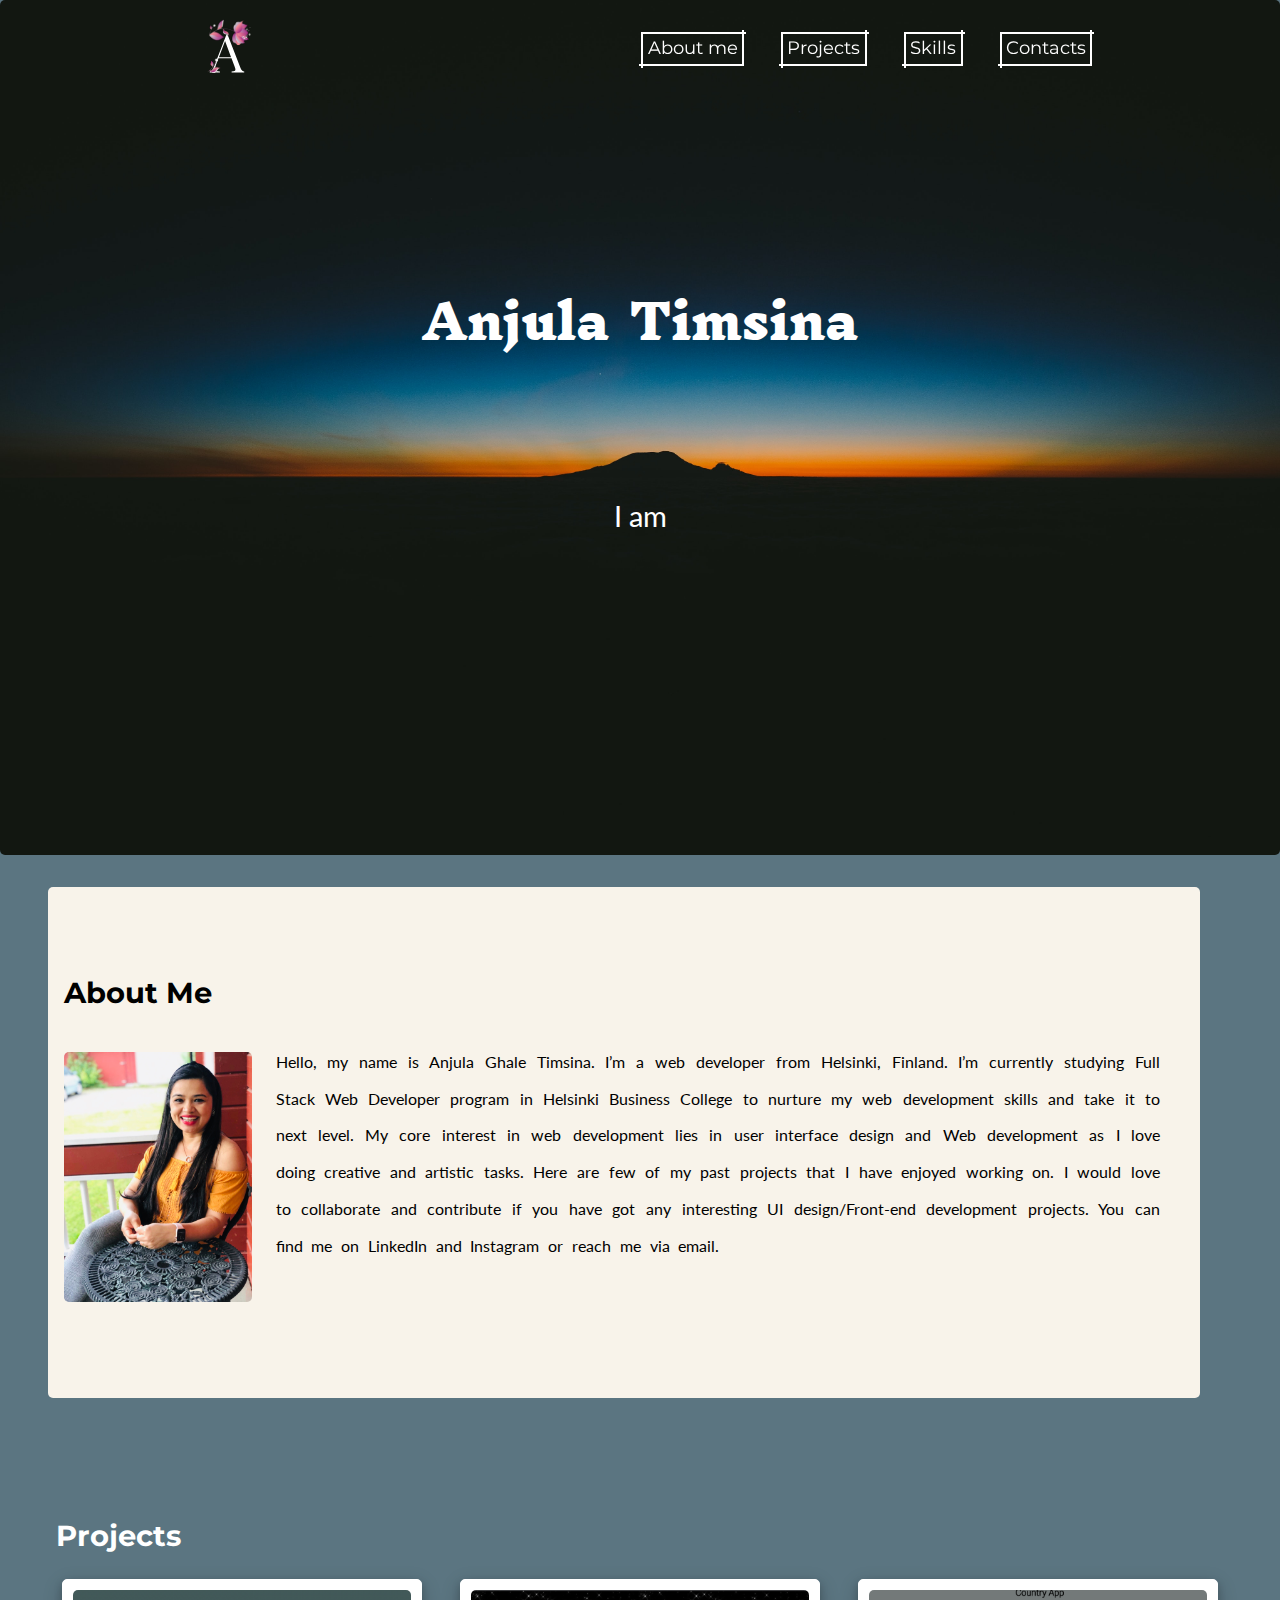
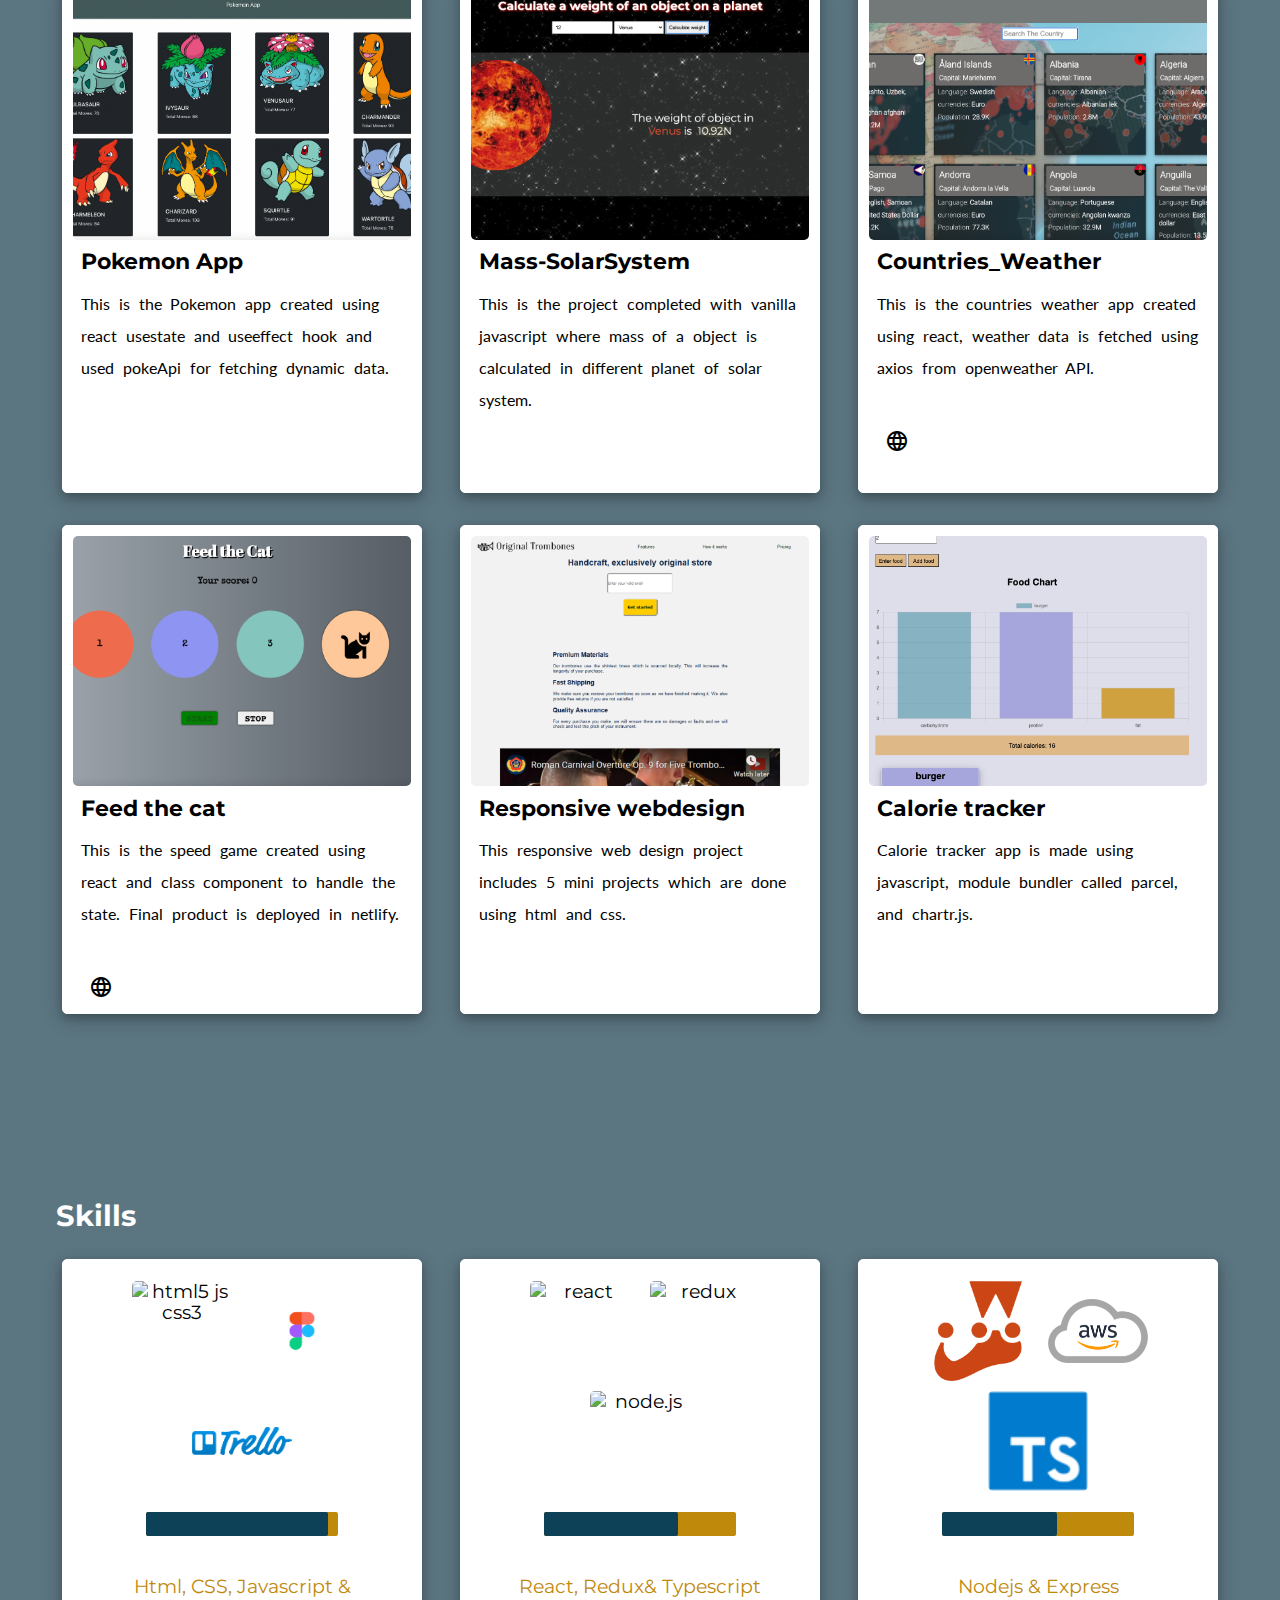
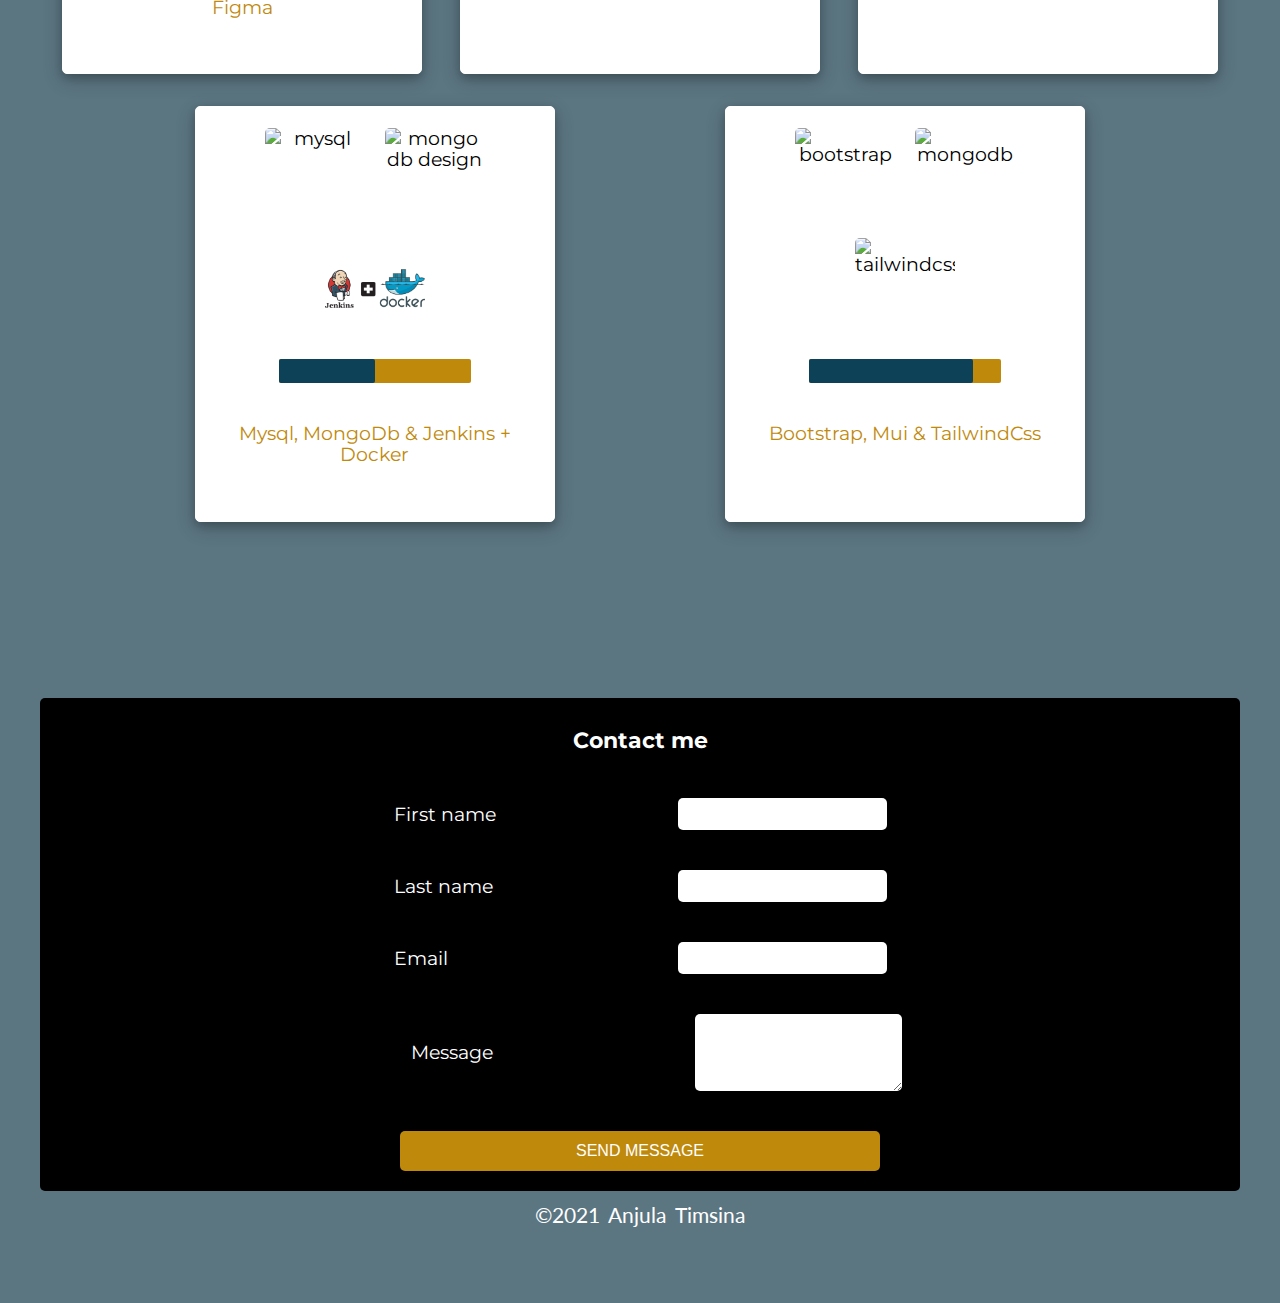
==== index.html @ 535e70f3 "added form action" ====
<!DOCTYPE html>
<html lang="zxx">
<head>
    <meta charset="UTF-8">
    <meta http-equiv="X-UA-Compatible" content="IE=edge">
    <meta name="viewport" content="width=device-width, initial-scale=1.0">
    <title>Portfolio</title>
    <link rel="stylesheet" href="style.css">
    <link rel="preconnect" href="https://fonts.googleapis.com">
    <link rel="preconnect" href="https://fonts.gstatic.com" crossorigin>
    
    <link href="https://fonts.googleapis.com/css2?family=Inknut+Antiqua:wght@300&family=Lato:ital,wght@0,100;0,300;1,400&family=Montserrat:wght@100;300;500;700&display=swap" rel="stylesheet">
    
    <link href="https://fonts.googleapis.com/icon?family=Material+Icons" rel="stylesheet">
    <link rel="shortcut icon" type="image/png"  href="assets/">
    <link rel="icon" type="image/png" sizes="32x32" href="assets/favicon-32x32.png">
    <script src="https://kit.fontawesome.com/9d65ca8cf1.js"></script>

</head>
<body>
  <button  id="myBtn" title="Go to top">Top</button>
    <header>
      <div class="navBar">
        <img src="assets/A.svg" alt="my-logo"  width="110" height="110">
        <nav class="nav-item">
          <a href="#about">About me</a>
          <a href="#projects">Projects</a>
          <a href="#skills">Skills</a>
          <a href="#contact">Contacts</a>
        </nav>
        <a id="menu">
          <span class="material-icons">
            menu
          </span>
        </a>

      </div>
      <div class="hero-banner"> 
        <h1 class="welcome-text">Anjula Timsina</h1>
        <div class="text-animation">
          <h2>I am <span></span></h1>
        </div>
        <div id="links">
          <a class="contact-link" href="https://www.linkedin.com/in/meanjula/" target="_blank" rel="noopener">
              <i class="fab fa-linkedin"></i>
          </a>
          <a class="contact-link" href="https://github.com/meanjula" target="_blank" rel="noopener">
              <i class="fab fa-github-square"></i>
          </a>
      </div> 
    </header>
    <main> 
      <section id="about"> 
        <div class="container">
          <h2>About Me</h2>
          <div class="box">
            <img src="images/anjula1.jpg"anjula's photo" class="about-img" width="300" height="200">
            <p>Hello, my name is Anjula Ghale Timsina. I’m a web developer from Helsinki, Finland.  I’m currently studying Full Stack Web Developer program in Helsinki Business College to nurture my web development skills and take it to next level. My core interest in web development lies in user interface design and Web development as I love doing creative and artistic tasks. 
            Here are few of my past projects that I have enjoyed working on. I would love to collaborate and contribute if you have got any interesting UI design/Front-end development projects. You can find me on LinkedIn and Instagram or reach me via email.</p>
          </div>     
        </div>
      </section>     
      <section id="projects">
        <div class="container">
          <h2>Projects</h2>
          <div class="card-box">
            <div class="card">
              <img src="images/pokemon.png" alt="animals image" class="projImg" width="300" height="200"> 
              <div class="content">
                <h3>Pokemon App</h3> 
                <p>This is the Pokemon app created using react usestate and useeffect hook and used pokeApi for fetching dynamic data.</p>
                <a href="https://github.com/meanjula/pokemon_app" target="_blank" rel="noopener"><i class="fab fa-github-square" style="color: black;"></i></a>
              </div>
            </div>
            
            <div class="card">
              <img src="images/solar.png" alt="animals image" class="projImg" width="300" height="200"> 
              <div class="content">
                <h3>Mass-SolarSystem</h3> 
                <p>This is the project completed with vanilla javascript where mass of a object is calculated in different planet of solar system.</p>
                <a href="https://github.com/meanjula/JS_30_days_challange/tree/master/day_24" target="_blank" rel="noopener"><i class="fab fa-github-square" style="color: black;"></i></a>
              </div>
            </div>
            <div class="card">
              <img src="images/weather.png" alt="animals image" class="projImg" width="300" height="200"> 
              <div class="content">
                <h3>Countries_Weather</h3> 
                <p>This is the countries weather app created using react, weather data is fetched using axios from openweather API.</p>
                <a href="https://github.com/meanjula/countries_data" target="_blank" rel="noopener"><i class="fab fa-github-square" style="color: black;"></i></a>
                <a href="https://anjulas-countries-app.netlify.app" target="_blank" rel="noopener"><span class="material-icons" style="color: black;">
                  language
                  </span>
                  </a>
              </div>
            </div>
            <div class="card">
              <img src="images/feedcat.png" alt="animals image" class="projImg" width="300" height="200"> 
              <div class="content">
                <h3>Feed the cat</h3> 
                <p>This is the speed game created using react and class component to handle the state. Final product is deployed in netlify.</p>
                <a href="https://github.com/meanjula/animals_card" target="_blank" rel="noopener"><i class="fab fa-github-square" style="color: black;"></i></a>
                <a href="https://priceless-roentgen-f4e83a.netlify.app" target="_blank" rel="noopener"><span class="material-icons" style="color: black;">
                  language
                  </span></a>
              </div>
            </div>
            
            <div class="card">
              <img src="images/Product_Landing.png" alt="productl anding project image"  class="projImg" width="300" height="200">
              <div class="content">
                <h3>Responsive webdesign</h3>
                <p>This responsive web design project includes 5 mini projects which are done using html and css.</p>
                <a href="https://github.com/meanjula/responsive_webdesign" target="_blank" rel="noopener"><i class="fab fa-github-square" style="color: black;"></i></a>
              </div>
            </div>
            <div class="card">
              <img src="images/calorieTracker.png" alt="calorie tracker image" class="projImg" width="300" height="200">
              <div class="content">
                <h3>Calorie tracker</h3>
                <p>Calorie tracker app is made using javascript, module bundler called parcel, and chartr.js.</p>
                <a href="https://github.com/meanjula/calorie-tracker" target="_blank" rel="noopener"><i class="fab fa-github-square" style="color: black;"></i></a>
              </div>
            </div>
            
          </div>
        </div>
      </section> 
      
      <section id="skills">
        <div class="container">
          <h2>Skills</h2>
          <div class="card-box">
            <div class="card"> 
              <div class="icon-div">     
              <img src="https://toppng.com/uploads/preview/html5-js-css3-logo-png-11536003913vd86ju9pc1.png"  alt="html5 js css3"  class="skill-icon">
              <img src="./images/figma.png" alt="figma" class="skill-icon" >   
              <img class="skill-icon" src="./images/kindpng_1787385.png" alt="jest"  >
              </div>
              <progress class="file" value="95" max="100"></progress>
              <a href="./images/kindpng_787343.png"  target="_blank" rel="noopener" >Html, CSS, Javascript & Figma</a>
              
            </div>
            <div class="card">
              <div class="icon-div">
              <img src="https://toppng.com/uploads/preview/react-logo-icon-11609374122d9vkbptqap.png" alt="react" class="skill-icon"  >
              <img src="https://toppng.com/uploads/preview/redux-logo-11609374482s00xntsq98.png" alt="redux" class="skill-icon">
              <img class="skill-icon" src="https://toppng.com/uploads/preview/nodejs-logo-vector-115739710199ssrzzitws.jpg" alt="node.js"  style="object-fit: cover;">
              </div>  
              <progress id="css" class="file" value="70" max="100" ></progress>
              <a href="https://github.com/meanjula/first_blog_with_react/blob/main/src/index.css" target="_blank" rel="noopener">React, Redux& Typescript</a>
            </div>
            <div class="card"> 
              <div class="icon-div">
              
              <img class="skill-icon" src="./images/kindpng_2877399.png" alt="jest"  >
              <img class="skill-icon" src="./images/kindpng_1522129.png" alt="jest"  >
              <img src="images/typescript.png" alt="typescript" class="skill-icon"  >
            </div>
              <progress id="js"  class="file" value="60" max="100"></progress>
              <a href="https://github.com/meanjula/JS_30_days_challange" target="_blank" rel="noopener">Nodejs & Express </a>

            </div>
            <div class="card">
              <div class="icon-div">
              <img src="https://toppng.com/uploads/preview/mysql-logo-text-11609369806d1rsoukg5m.png" alt="mysql"  class="skill-icon">
              <img src="https://toppng.com/uploads/preview/mongo-db-design-mongodb-logo-mongodb-11562879783bwj2cknalk.png" alt="mongo db design" class="skill-icon" >
              <img class="skill-icon" src="./images/kindpng_272826.png" alt="jest"  >
              </div>
              <progress id="database"  class="file" value="50" max="100"></progress>
              <a href="https://github.com/meanjula/controlled_form" target="_blank" rel="noopener">Mysql, MongoDb & Jenkins + Docker</a>
            </div>
            <div class="card">
              <div class="icon-div ">
              <img src="https://img.shields.io/badge/bootstrap-%23563D7C.svg?style=for-the-badge&logo=bootstrap&logoColor=white" alt="bootstrap"  class="skill-icon style-icon">
              <img src="https://img.shields.io/badge/MUI-%230081CB.svg?style=for-the-badge&logo=mui&logoColor=white" alt="mongodb" class="skill-icon style-icon" >
              <img src="https://img.shields.io/badge/tailwindcss-%2338B2AC.svg?style=for-the-badge&logo=tailwind-css&logoColor=white" alt="tailwindcss" class="skill-icon style-icon" width="2px">
              </div>
              <progress id="cicd"  class="file" value="85" max="100"></progress>
              <a href="https://github.com/meanjula/controlled_form" target="_blank" rel="noopener">Bootstrap, Mui & TailwindCss</a>
            </div>
          </div>
        </div>
      </div>
    </div>
        </div>
      </section> 
      <section id="contact">
        <form class="container" action="https://formsubmit.co/anjula.ghale@gmail.com" method="POST">
            <h3>Contact me</h3>        
            <div class="form-group">
              <label for="first">First name</label>
              <input type="text" id="first" required/>
            </div>
            <div class="form-group">
              <label for="last">Last name</label>
              <input type="text" id="last" required/>
            </div>
            <div class="form-group">
              <label for="email">Email</label>
              <input type="text" id="email" required/>
            </div>
            <div class="form-group">
              <label for="message">Message</label>
              <textarea name="message" id="message" rows="3" cols="20"></textarea>
            </div>
            <input type="submit" value="Send message" id="submit">

        </form>
        
      </section> 
    </main>
    <footer>
    <p>&copy;2021 Anjula Timsina</p>
    </footer>
  <script src="index.js"></script>
  
</body>
</html>
---- style.css ----
html {
  scroll-behavior: smooth;
}
* {
  margin: 0;
  padding: 0;
  box-sizing: border-box;
  border-radius: 5px;
}

:root {
  --bg-color: rgb(91, 117, 129);
  --dark-text: rgb(1, 12, 17);
  --blue-color: rgba(28, 103, 141, 0.5);
  --white-color: white;
  --dark-color: #000;
  --yellow-color: rgb(191, 137, 12);
  --main-font: "Montserrat", sans-serif;
  --side-font: "Lato", sans-serif;
}
a {
  color: var(--yellow-color);
  text-decoration: none;
}
p {
  word-spacing: 0.3rem;
  font-family: var(--side-font);
  font-size: 1rem;
  line-height: 32px;
}
h2 {
  padding: 1rem;
  color: var(--white-color);
}
.bg {
  background-color: var(--dark-color);
  height: 5rem;
}
body {
  font-family: var(--main-font);
  text-align: start;
  min-height: 100vh;
  line-height: 1.3rem;
  font-size: 1.2rem;
  background-color: var(--bg-color);
  font-weight: 400;
}
.container {
  max-width: 1200px;
  margin: 0 auto;
}

.navBar {
  position: fixed;
  display: flex;
  width: 100%;
  justify-content: space-around;
  z-index: 1;
}

header {
  background: url("images/darkTheme.jpg") no-repeat fixed center center/cover;
  height: 95vh;
  width: 100%;
  background-size: 100% 100%;
  font-family: var(--font);
  font-size: 1.1rem;
  position: relative;
  background-color: rgb(29, 25, 25);
}

/*to place item in center display parent element flex and center the proprty align-item and justify content */
.hero-banner {
  display: flex;
  flex-direction: column;
  justify-content: center;
  align-items: center;
  min-height: 100vh;
  width: 100%;
}

#menu {
  display: none;
}
.nav-item a {
  color: var(--white-color);
  text-decoration: none;
  margin: 2rem 1rem;
  display: inline-block;
  padding: 0.4rem;
  transition: all 0.5s ease-out;
  position: relative;
}
.nav-item a::before {
  content: "";
  width: 100%;
  height: 100%;
  position: absolute;
  top: 0;
  left: 0;
  border-top: 2px solid white;
  border-left: 2px solid white;
  transition: all 0.3s;
}
.nav-item a::after {
  content: "";
  width: 100%;
  height: 100%;
  position: absolute;
  bottom: 0;
  right: 0;
  border-bottom: 2px solid white;
  border-right: 2px solid white;
  transition: all 0.3s;
}
.nav-item a:hover::after,
.nav-item a:hover::before {
  width: 10%;
  height: 20%;
  transform: rotate(360deg);
}
h1 {
  padding: 3rem;
}
.welcome-text {
  font-size: 3rem;
  word-spacing: 0.5rem;
  font-weight: 900;
  color: white;
  /* background: url("images/feedcat.png"); */
  background-size: 100% 100%;
  font-family: "Inknut Antiqua", serif;
  /* text-shadow: 0px 0px 5px rgb(0, 68, 255); */
  /* z-index: 1; */
  /* background-clip: text;
  -webkit-background-clip: text;
  -moz-background-clip: text; */
}
/**************** text animation ****************/
.text-animation {
  margin-top: 7rem;
  color: whitesmoke;
  font-size: 1.2rem;
}
.text-animation h2 {
  font-family: var(--side-font);
  font-weight: 400;
}
h2 span::before {
  content: "";
  color: var(--yellow-color);
  font-family: var(--main-font);
  font-weight: 200;
  animation: profile 5s infinite;
}
i {
  display: block;
  font-size: 2rem;
  margin-top: 1rem;
}
@keyframes profile {
  0% {
    content: "a FullStack Developer";
  }
  50% {
    content: "a creative UI Designer";
  }
  100% {
    content: "a continuous learner";
  }
}

section {
  padding: 5rem 0;
  min-height: 500px;
}

/**************** project area ****************/

#projects .card-box {
  display: flex;
  flex-direction: row;
  flex-wrap: wrap;
  justify-content: space-evenly;
  width: 100%;
}
.content h3,
p,
a {
  text-align: left;
  padding: 0.5rem;
}
.card:hover {
  background-color: rgba(28, 103, 141, 0.5);
  color: var(--white-color);
}

.card img {
  width: 100%;
  height: 250px;
  object-fit: cover;
}
/**************** projects, skills common area ****************/

.card {
  background-color: var(--white-color);
  flex-basis: 30%;
  margin: 1rem;
  padding: 10px;
  border-radius: 5px;
  border: 1px solid var(--white-color);
  justify-content: center;
  box-shadow: 0 4px 8px 0 rgba(0, 0, 0, 0.2), 0 6px 20px 0 rgba(0, 0, 0, 0.19);
  overflow: hidden;
  transition: transform 500ms ease;
}
.card:hover {
  transform: scale(1.05);
}

/**************** About area ****************/

#about {
  background-color: #f8f3ea;
  color: var(--darkText);
  width: 90%;
  /* height: 400px; */
  margin: 2rem 3rem;
}
#about h2 {
  color: var(--dark-color);
}
/* #about .container {
  padding-top: 1rem;
} */
.about-img {
  width: 200px;
  height: 250px;
  object-fit: cover;
  margin-top: 1rem;
}
#about .box {
  display: flex;
  margin: 1rem;
}
#about p {
  text-align: justify;
  margin: 0 1rem;
  line-height: 2.3rem;
}
/**************** Skills area ****************/

#skills .card-box {
  display: flex;
  flex-direction: row;
  flex-wrap: wrap;
  text-align: center;
  justify-content: space-evenly;
  width: 100%;
}
#skills .card {
  padding: 1rem 0;
}

#skills a {
  display: block;
  text-align: center;
  margin: 2rem;
}

#skills .card:hover {
  background-color: var(--dark-color);
}
#skills .material-icons,
#skills i {
  margin: 20px;
  display: inline-block;
  font-size: 5rem;
  color: rgb(12, 65, 87);
}
#skills progress {
  margin-top: 1rem;
}
#skills progress[value] {
  height: 1.5rem;
  -webkit-appearance: none;
  appearance: none;
  background: transparent;
}

progress[value]::-webkit-progress-bar {
  background-color: var(--yellow-color);
  border-radius: 2px;
}

progress[value]::-webkit-progress-value {
  background: rgb(12, 65, 87);
  border-radius: 2px;
  background-size: 35px 20px, 100% 100%, 100% 100%;
}
.card .skill-icon {
  height: 100px;
  width: 100px;
  object-fit: contain;
  margin: 5px 10px;
}
.icon-div {
  display: flex;
  flex-wrap: wrap;
  align-items: center;
  justify-content: center;
}
.style-icon {
  width: 20px;
  margin: 0 5px;
}
/**************** Contact area ****************/
#contact {
  text-align: center;
}
section#contact {
  padding-bottom: 0;
}
#contact h3 {
  height: 5rem;
  padding-top: 2rem;
}
#contact .container {
  background-color: var(--dark-color);
  color: var(--white-color);
  font-size: 1.2rem;
}

.form-group {
  display: flex;
  padding: 20px 10px;
  align-items: center;
  justify-content: center;
}
label {
  display: inline-block;
  width: 20%;
  text-align: left;
}

input {
  height: 1.2rem;
  padding: 1rem;
}
input,
textarea {
  border-radius: 5px;
  border: none;
  margin-left: 3rem;
}
.form-group textarea {
  height: auto;
  padding: 1rem;
}
label[for="message"] {
  margin-left: 2rem;
}
input[type="submit"] {
  cursor: pointer;
  background-color: var(--yellow-color);
  border: none;
  width: 40%;
  height: 40px;
  margin: 20px auto;
  padding: 0;
  text-align: center;
  text-transform: uppercase;
  color: var(--white-color);
  font-size: 16px;
}

input[type="submit"]:hover {
  background-color: green;
  width: 35%;
}

footer p {
  text-align: center;
  color: var(--white-color);
  margin-bottom: 4rem;
  font-size: 1.3rem;
}
/**************** top button ****************/
#myBtn {
  display: none;
  position: fixed;
  bottom: 20px;
  right: 30px;
  z-index: 99;
  font-size: 18px;
  border: none;
  outline: none;
  background-color: var(--yellow-color);
  color: white;
  cursor: pointer;
  padding: 15px;
  border-radius: 4px;
}
@media (max-width: 899px) {
  .card {
    flex-basis: 40%;
  }
}
/**************** Tablet support ****************/
@media (max-width: 899px) {
  .navBar {
    height: 10%;
  }
  .welcome-text {
    font-size: 3rem;
  }
  #skills .card {
    margin: 2rem 0;
  }
  #skills .card-box {
    display: block;
  }
  #skills .container {
    width: 90%;
  }
  .card {
    flex-basis: 40%;
  }
  section {
    padding: 1rem;
  }
}
@media (max-width: 576px) {
  .navBar {
    position: relative;
  }
  /*dispaly none makes menu item invisible*/
  .nav-item {
    display: none;
    position: absolute;
    background-color: #093557;
    width: 100%;
    margin-top: 4rem;
  }

  .nav-item a {
    display: flex;
    color: white;
    margin: 0.5rem;
    padding: 0.2rem;
    justify-content: center;
    background-color: var(--blue-color);
  }
  .material-icons {
    color: white;
  }
  #menu {
    display: block;
    position: absolute;
    right: 0;
    top: 0;
    padding: 0;
    margin-right: 2rem;
  }
  .nav-item a:hover {
    background-color: var(--blue-color);
  }
  .welcome-text {
    font-size: 1.5rem;
    text-shadow: none;
    margin-bottom: 4rem;
  }

  header {
    font-size: 1rem;
  }
  .text-animation {
    margin-top: 2rem;
    color: whitesmoke;
    font-size: 1rem;
  }

  #projects .card-box {
    display: block;
    margin: 0;
  }
  .card {
    margin: 1rem;
    padding: 5px;
  }
  #about {
    max-width: 80vw;
  }

  #about .box {
    display: block;
  }
  #about p {
    margin: 0;
    line-height: 2.3rem;
    word-spacing: normal;
  }
  #contact .container {
    font-size: 1rem;
  }
  .form-group {
    display: block;
    text-align: initial;
  }
  label {
    width: 40%;
    margin: 0.5rem 0;
  }
  input,
  textarea {
    margin-left: 0rem;
  }
  label[for="message"] {
    margin-left: 0rem;
  }
  input#submit {
    font-size: 0.8rem;
  }

  section {
    padding: 1rem;
  }
  footer p {
    font-size: 1rem;
  }
}

@media (max-width: 350px) {
  p,
  a {
    font-size: 0.8rem;
    line-height: #f8f3ea;
  }
  #contact .container {
    display: block;
    width: 100%;
    font-size: 1rem;
  }
  .welcome-text {
    font-size: 1.5rem;
    text-shadow: none;
    color: rgb(206, 83, 26);
  }
  .logo {
    width: 6rem;
    height: 2rem;
  }
  .hero-banner {
    height: 70vh;
  }
  .form-group textarea,
  input {
    width: 80%;
    margin-left: 1rem;
  }

  footer p {
    margin-bottom: 1rem;
    font-size: 1rem;
  }
  section {
    padding: 1rem;
  }
}
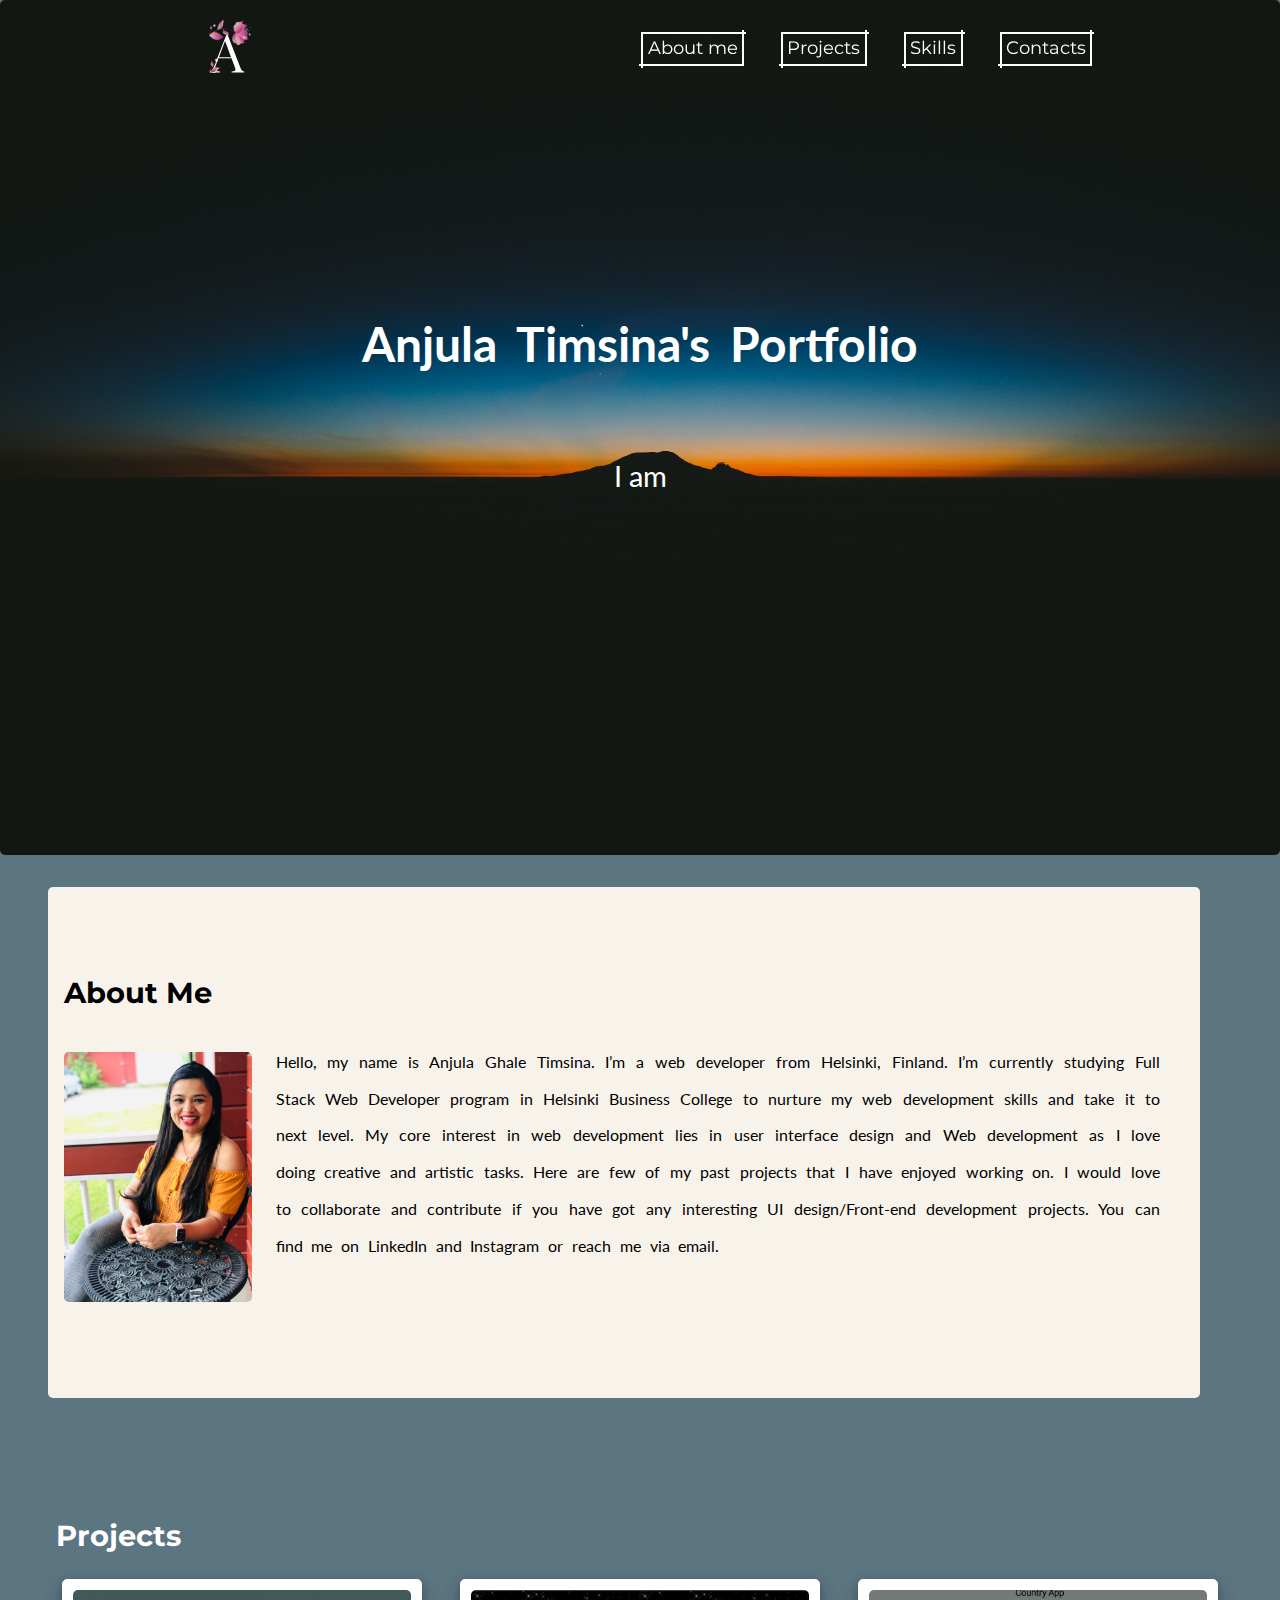
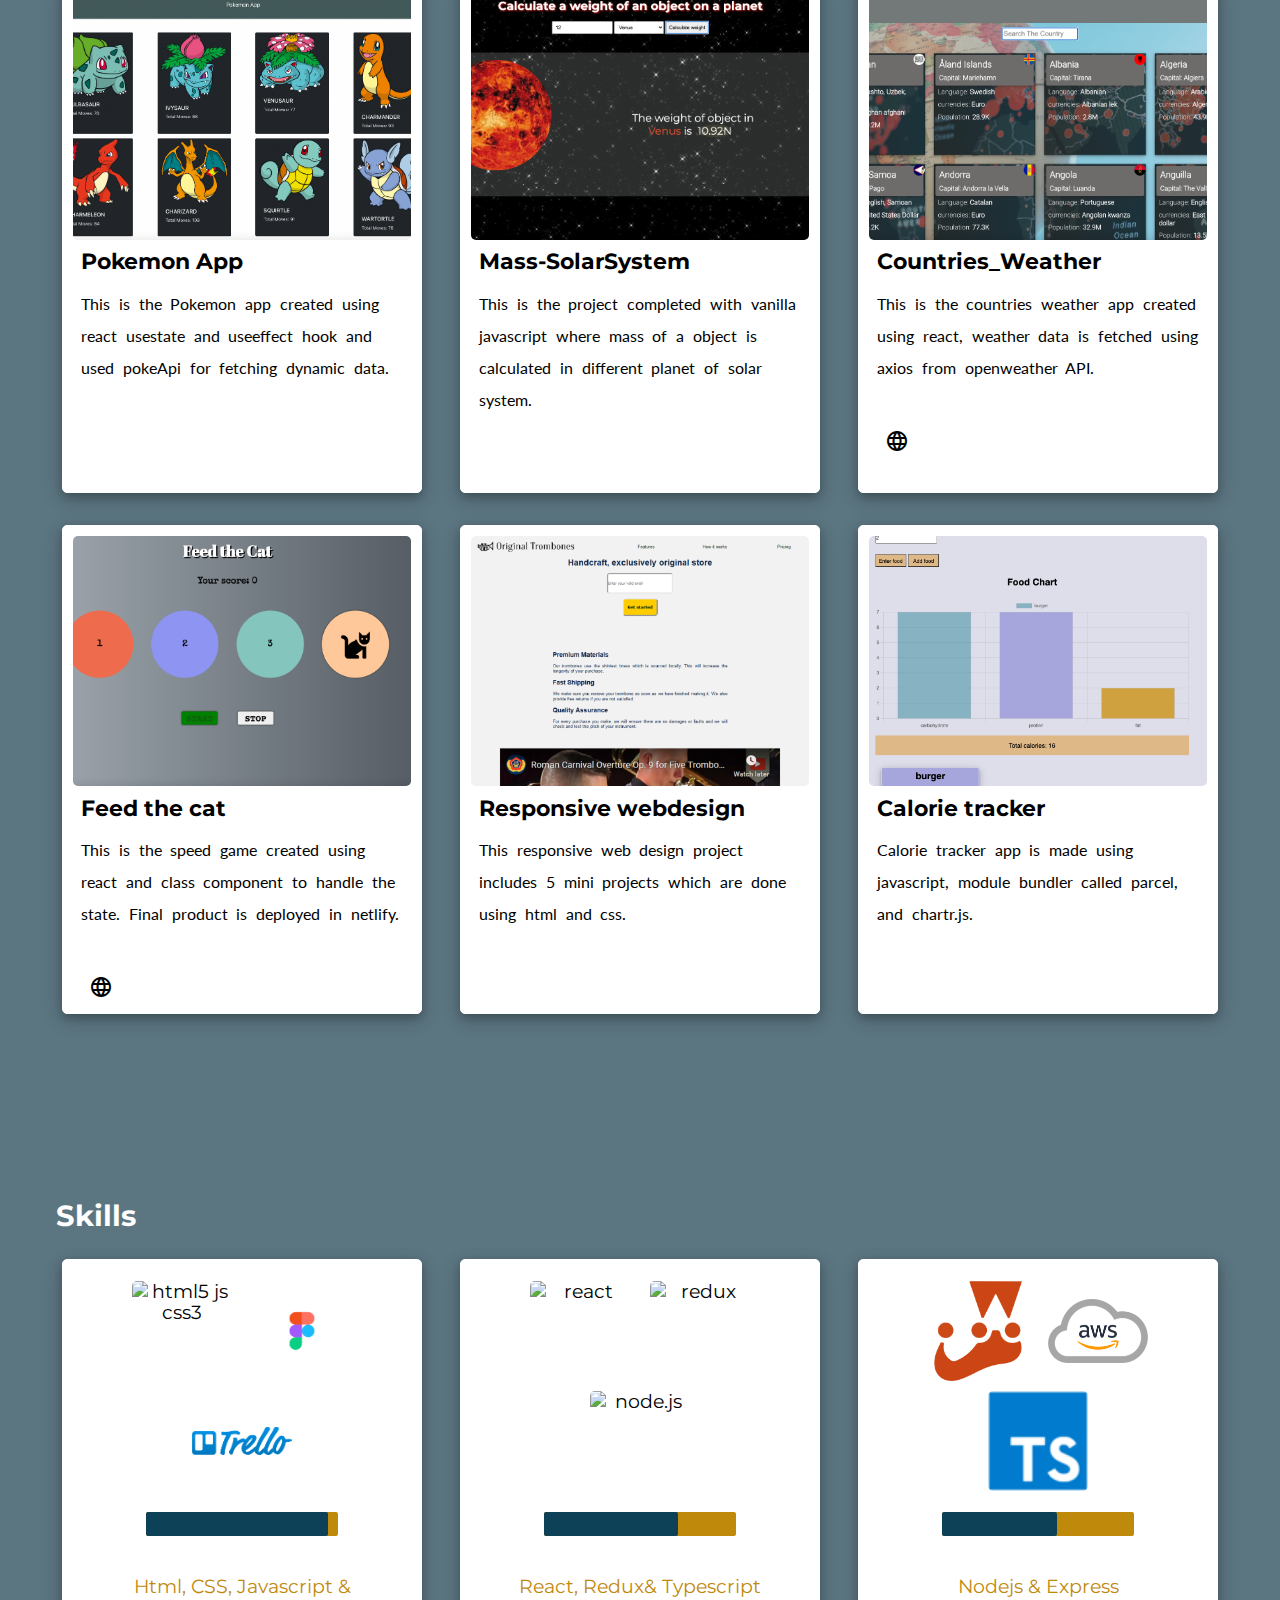
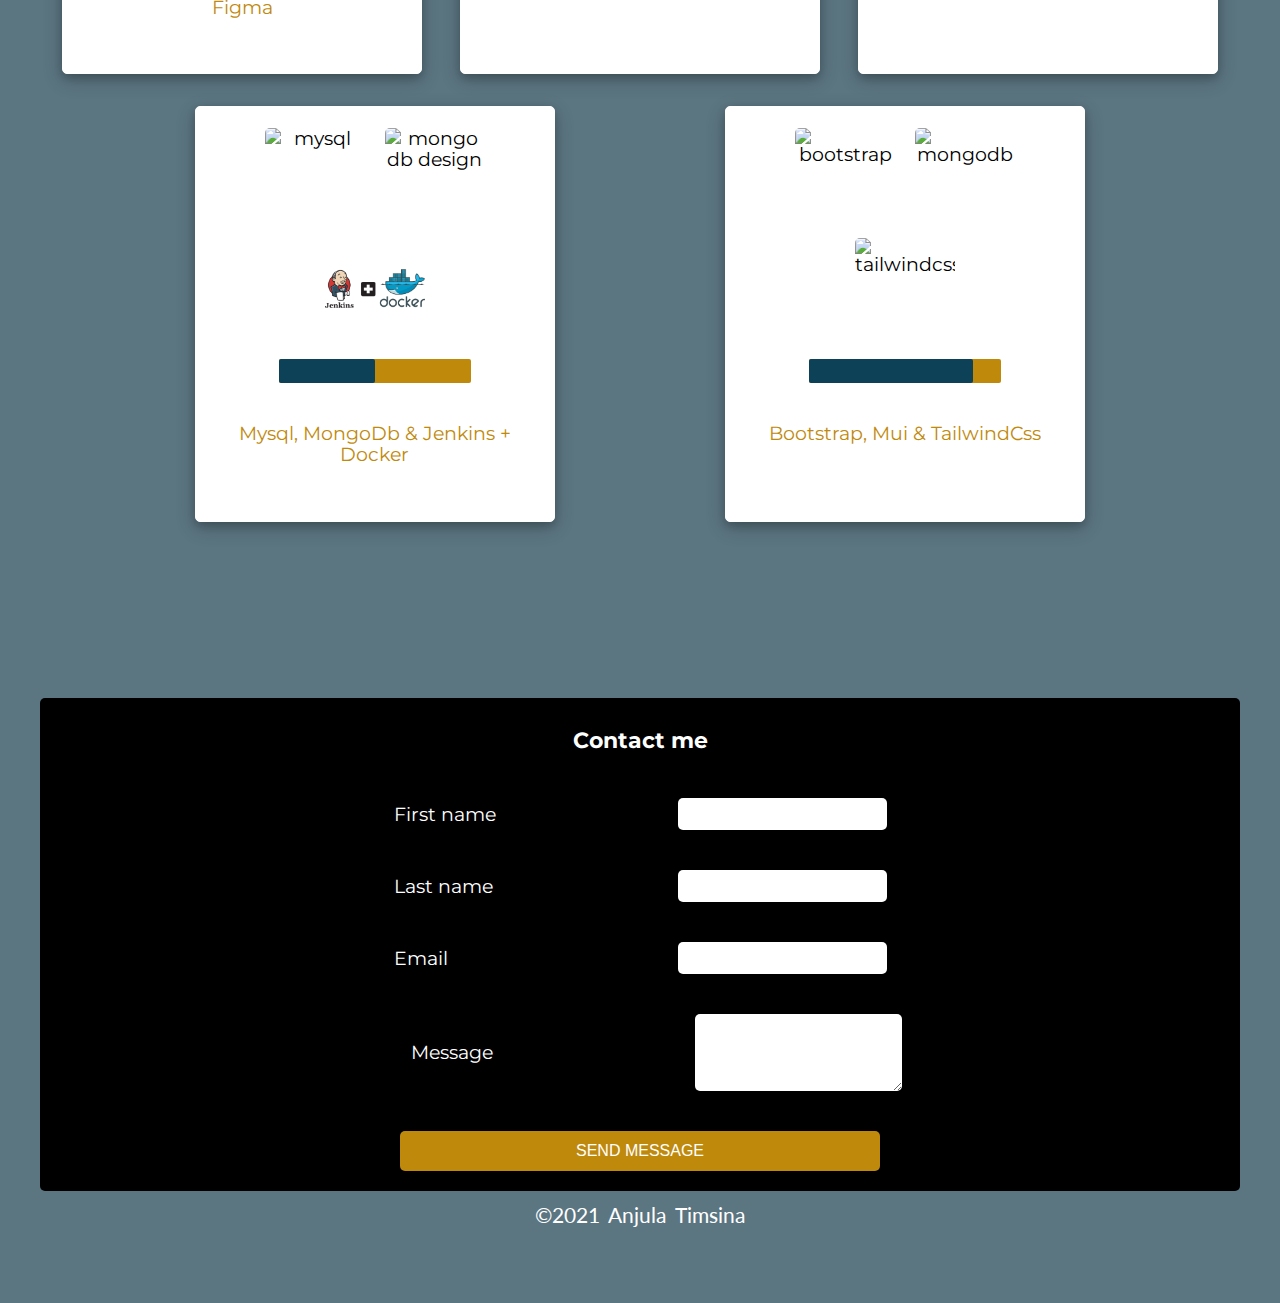
==== commit f7a3958e: "refactor the styling" ====
--- a/index.html
+++ b/index.html
@@ -36,7 +36,7 @@
 
       </div>
       <div class="hero-banner"> 
-        <h1 class="welcome-text">Anjula Timsina</h1>
+        <h1 class="welcome-text"> Anjula Timsina's Portfolio</h1>
         <div class="text-animation">
           <h2>I am <span></span></h1>
         </div>
@@ -189,15 +189,15 @@
             <h3>Contact me</h3>        
             <div class="form-group">
               <label for="first">First name</label>
-              <input type="text" id="first" required/>
+              <input type="text" id="first" name="firstname" required/>
             </div>
             <div class="form-group">
               <label for="last">Last name</label>
-              <input type="text" id="last" required/>
+              <input type="text" id="last" name="lastname" required/>
             </div>
             <div class="form-group">
               <label for="email">Email</label>
-              <input type="text" id="email" required/>
+              <input type="text" id="email" name="email" required/>
             </div>
             <div class="form-group">
               <label for="message">Message</label>
--- a/style.css
+++ b/style.css
@@ -120,16 +120,16 @@
   transform: rotate(360deg);
 }
 h1 {
-  padding: 3rem;
+  padding: 2rem;
 }
 .welcome-text {
   font-size: 3rem;
-  word-spacing: 0.5rem;
-  font-weight: 900;
+  word-spacing: 0.5rem; 
   color: white;
+  font-family: var(--side-font);
   /* background: url("images/feedcat.png"); */
-  background-size: 100% 100%;
-  font-family: "Inknut Antiqua", serif;
+  /* background-size: 100% 100%; */
+  
   /* text-shadow: 0px 0px 5px rgb(0, 68, 255); */
   /* z-index: 1; */
   /* background-clip: text;
@@ -138,7 +138,7 @@
 }
 /**************** text animation ****************/
 .text-animation {
-  margin-top: 7rem;
+  margin-top: 4rem;
   color: whitesmoke;
   font-size: 1.2rem;
 }
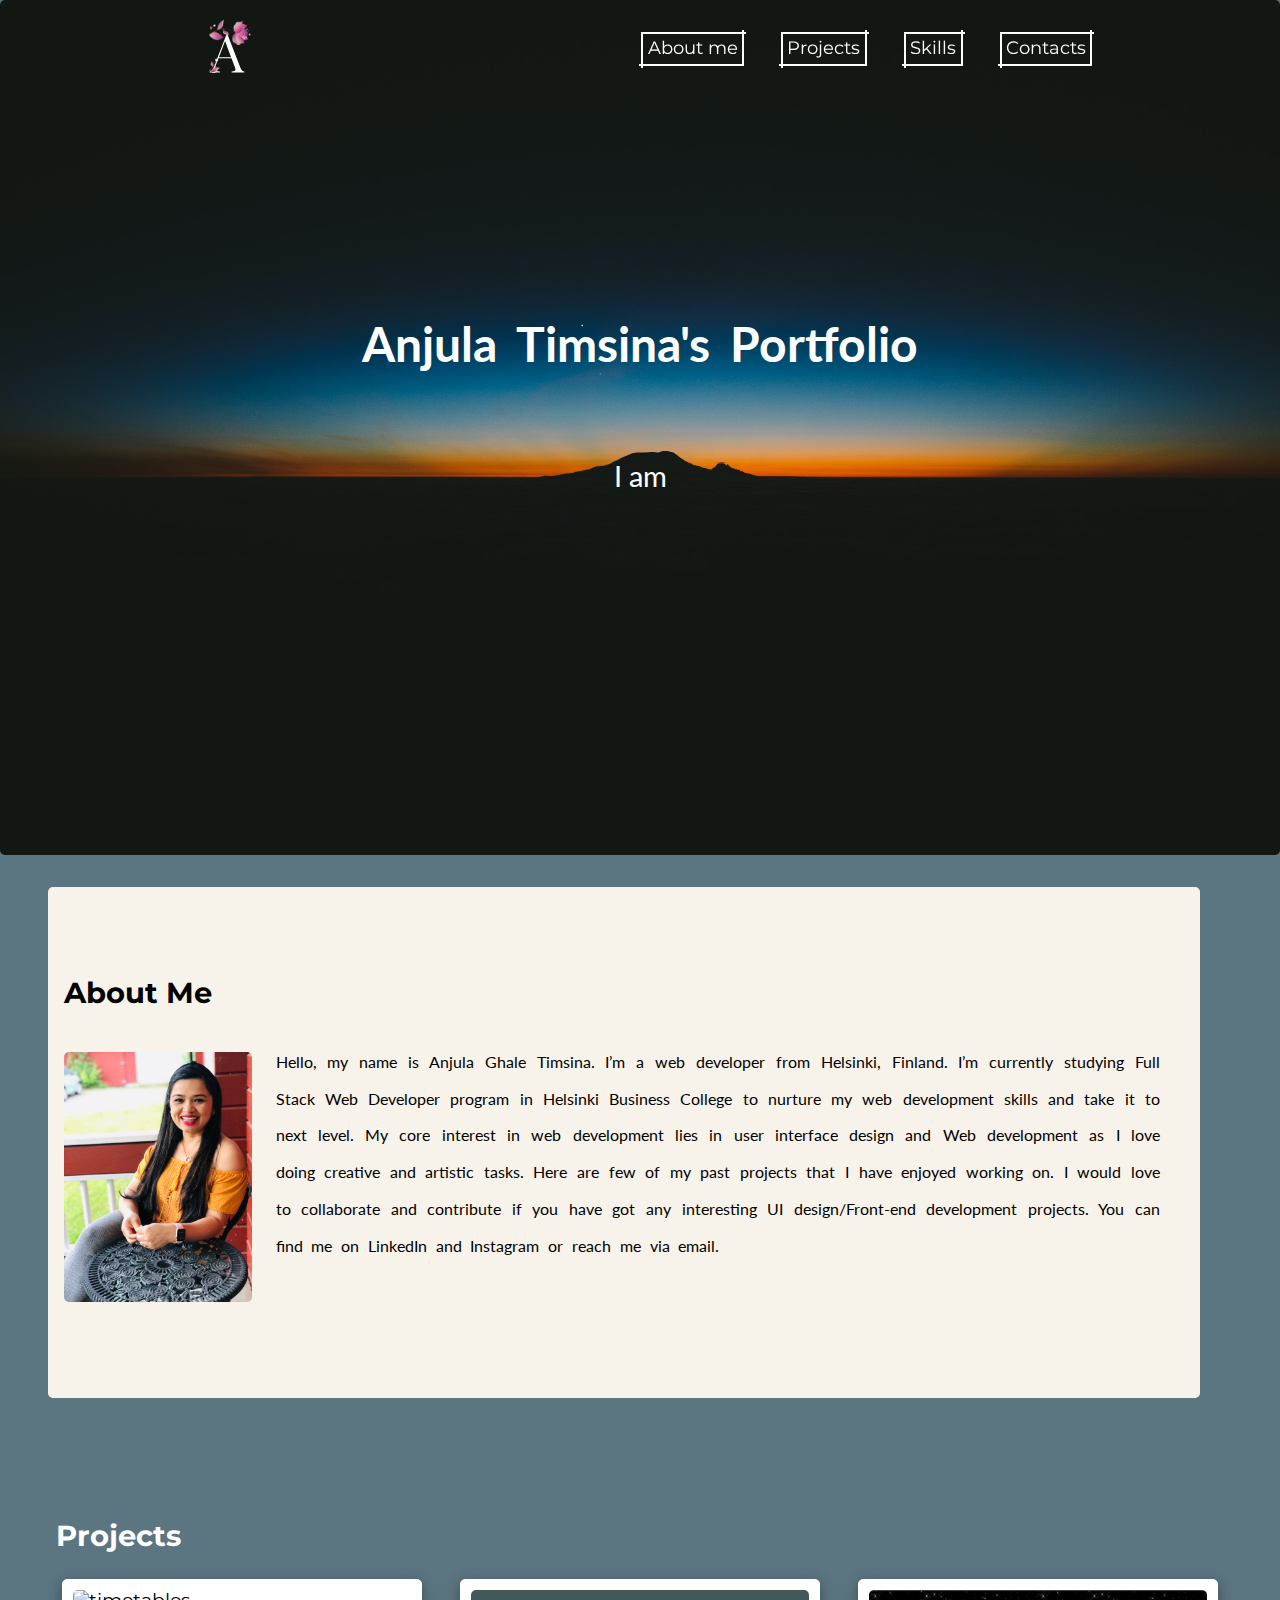
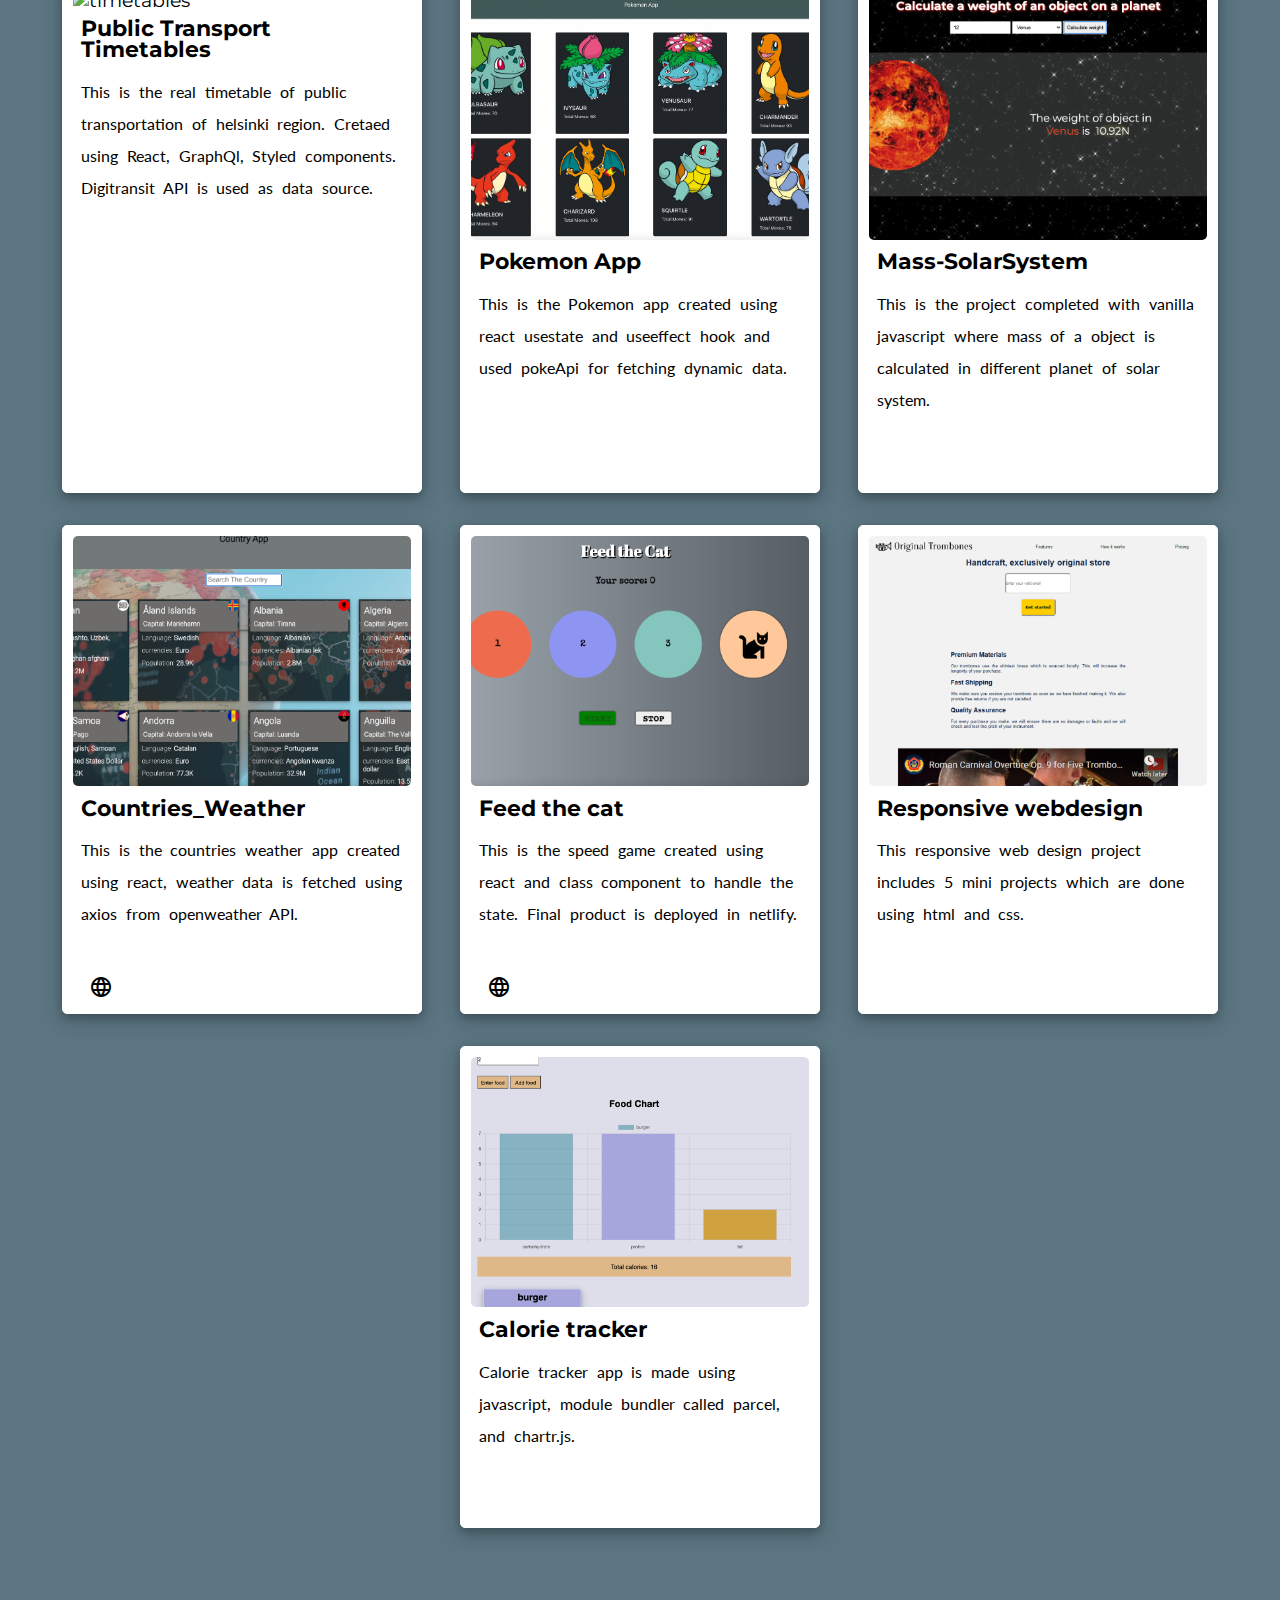
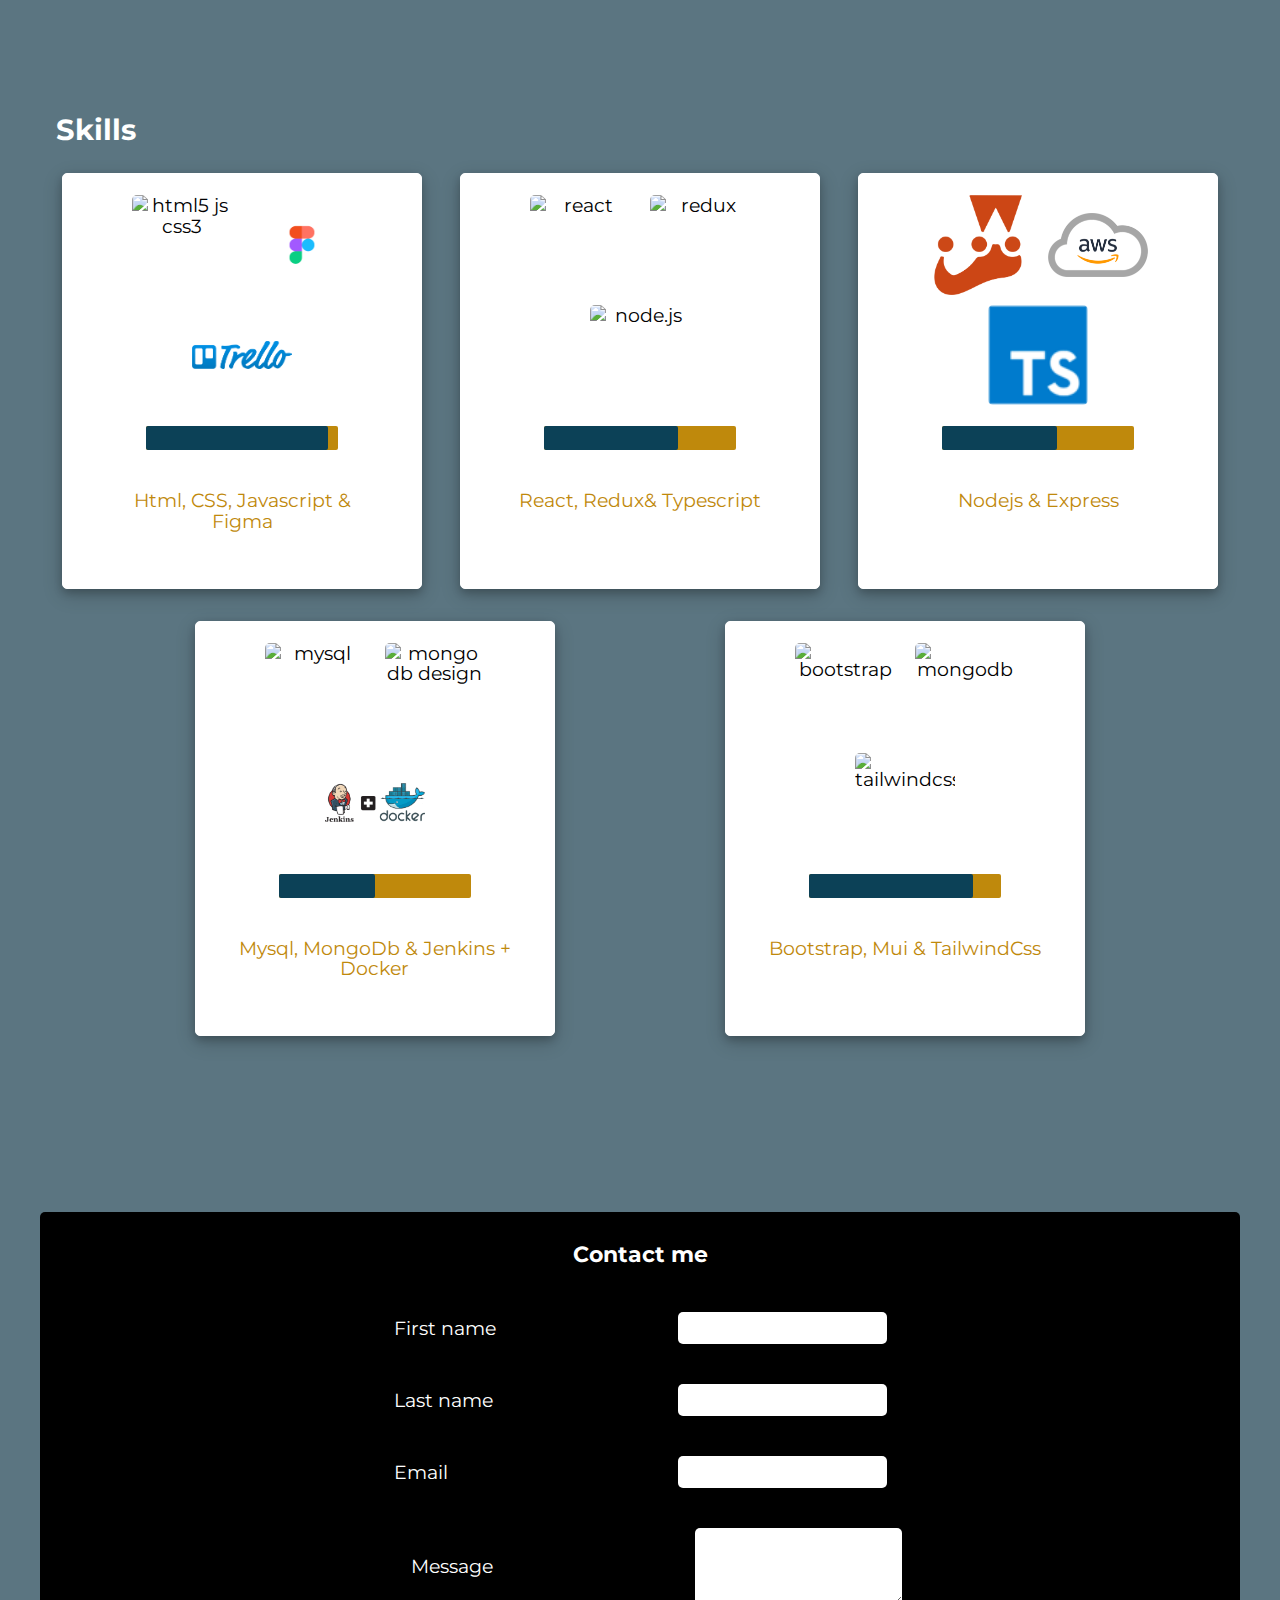
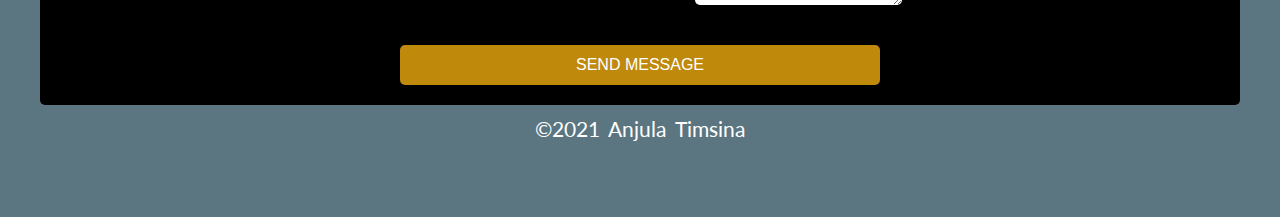
==== commit 54d99c67: "added timetables project" ====
--- a/index.html
+++ b/index.html
@@ -65,7 +65,15 @@
           <h2>Projects</h2>
           <div class="card-box">
             <div class="card">
-              <img src="images/pokemon.png" alt="animals image" class="projImg" width="300" height="200"> 
+              <img src="images/timetables.png" alt="timetables" class="projImg" width="300" height="200"> 
+              <div class="content">
+                <h3>Public Transport Timetables</h3> 
+                <p>This is the real timetable of public transportation of helsinki region. Cretaed using React, GraphQl, Styled components. Digitransit API is used as data source. </p>
+                <a href="https://github.com/meanjula/timetables_trialSystem" target="_blank" rel="noopener"><i class="fab fa-github-square" style="color: black;"></i></a>
+              </div>
+            </div>
+            <div class="card">
+              <img src="images/pokemon.png" alt="pokemon" class="projImg" width="300" height="200"> 
               <div class="content">
                 <h3>Pokemon App</h3> 
                 <p>This is the Pokemon app created using react usestate and useeffect hook and used pokeApi for fetching dynamic data.</p>
--- a/style.css
+++ b/style.css
@@ -127,14 +127,7 @@
   word-spacing: 0.5rem; 
   color: white;
   font-family: var(--side-font);
-  /* background: url("images/feedcat.png"); */
-  /* background-size: 100% 100%; */
   
-  /* text-shadow: 0px 0px 5px rgb(0, 68, 255); */
-  /* z-index: 1; */
-  /* background-clip: text;
-  -webkit-background-clip: text;
-  -moz-background-clip: text; */
 }
 /**************** text animation ****************/
 .text-animation {
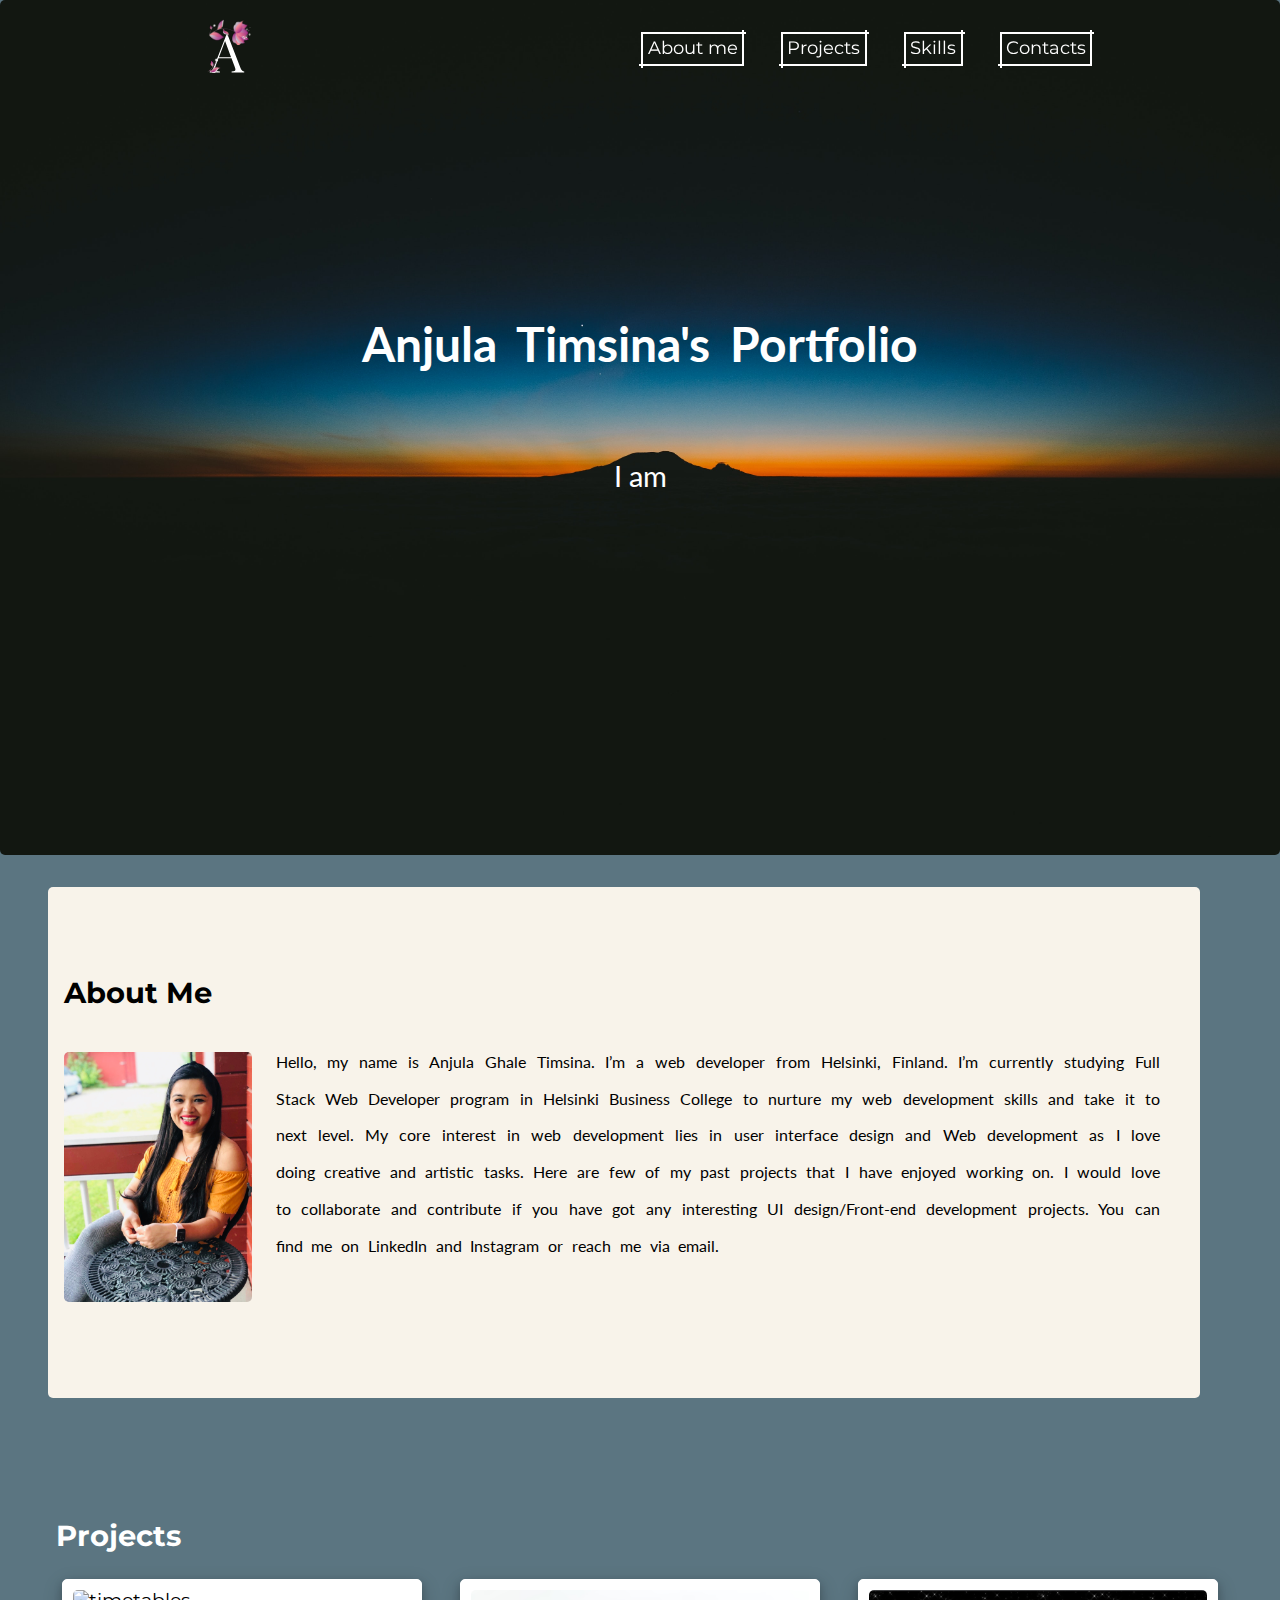
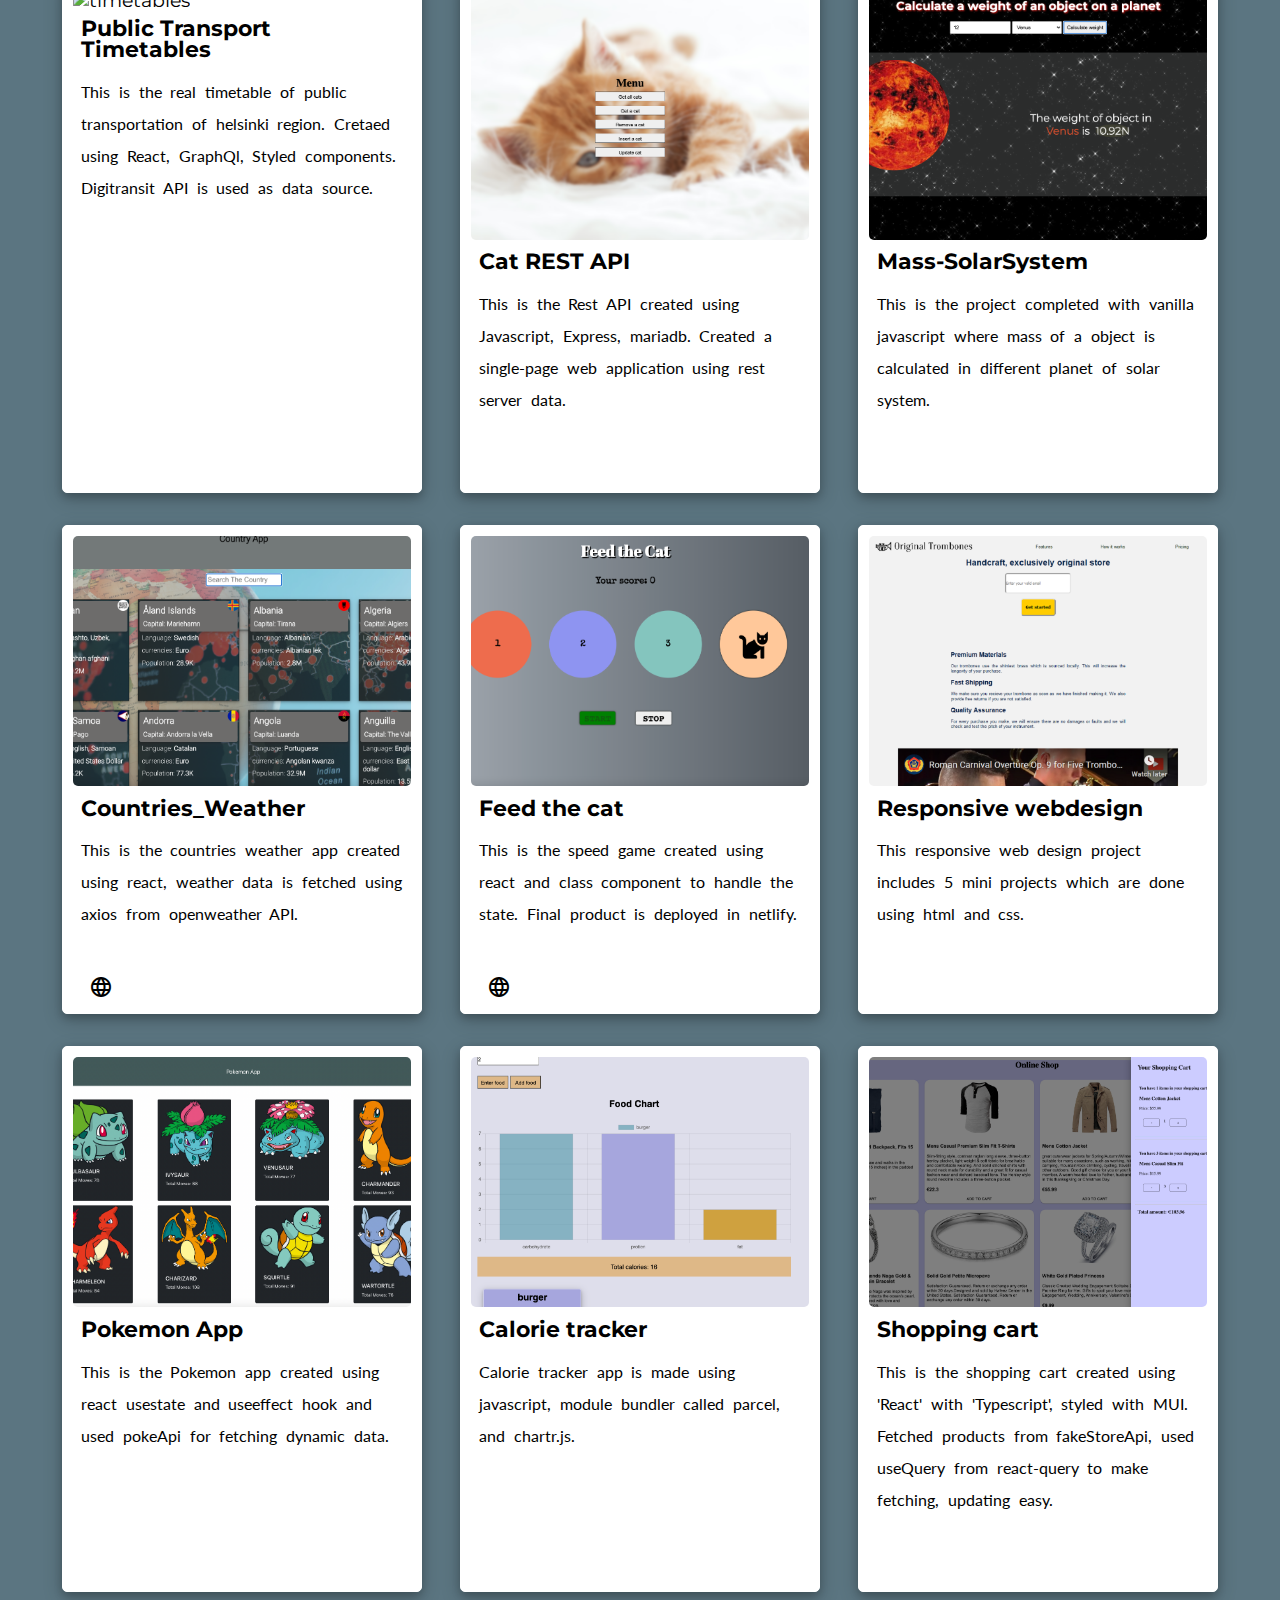
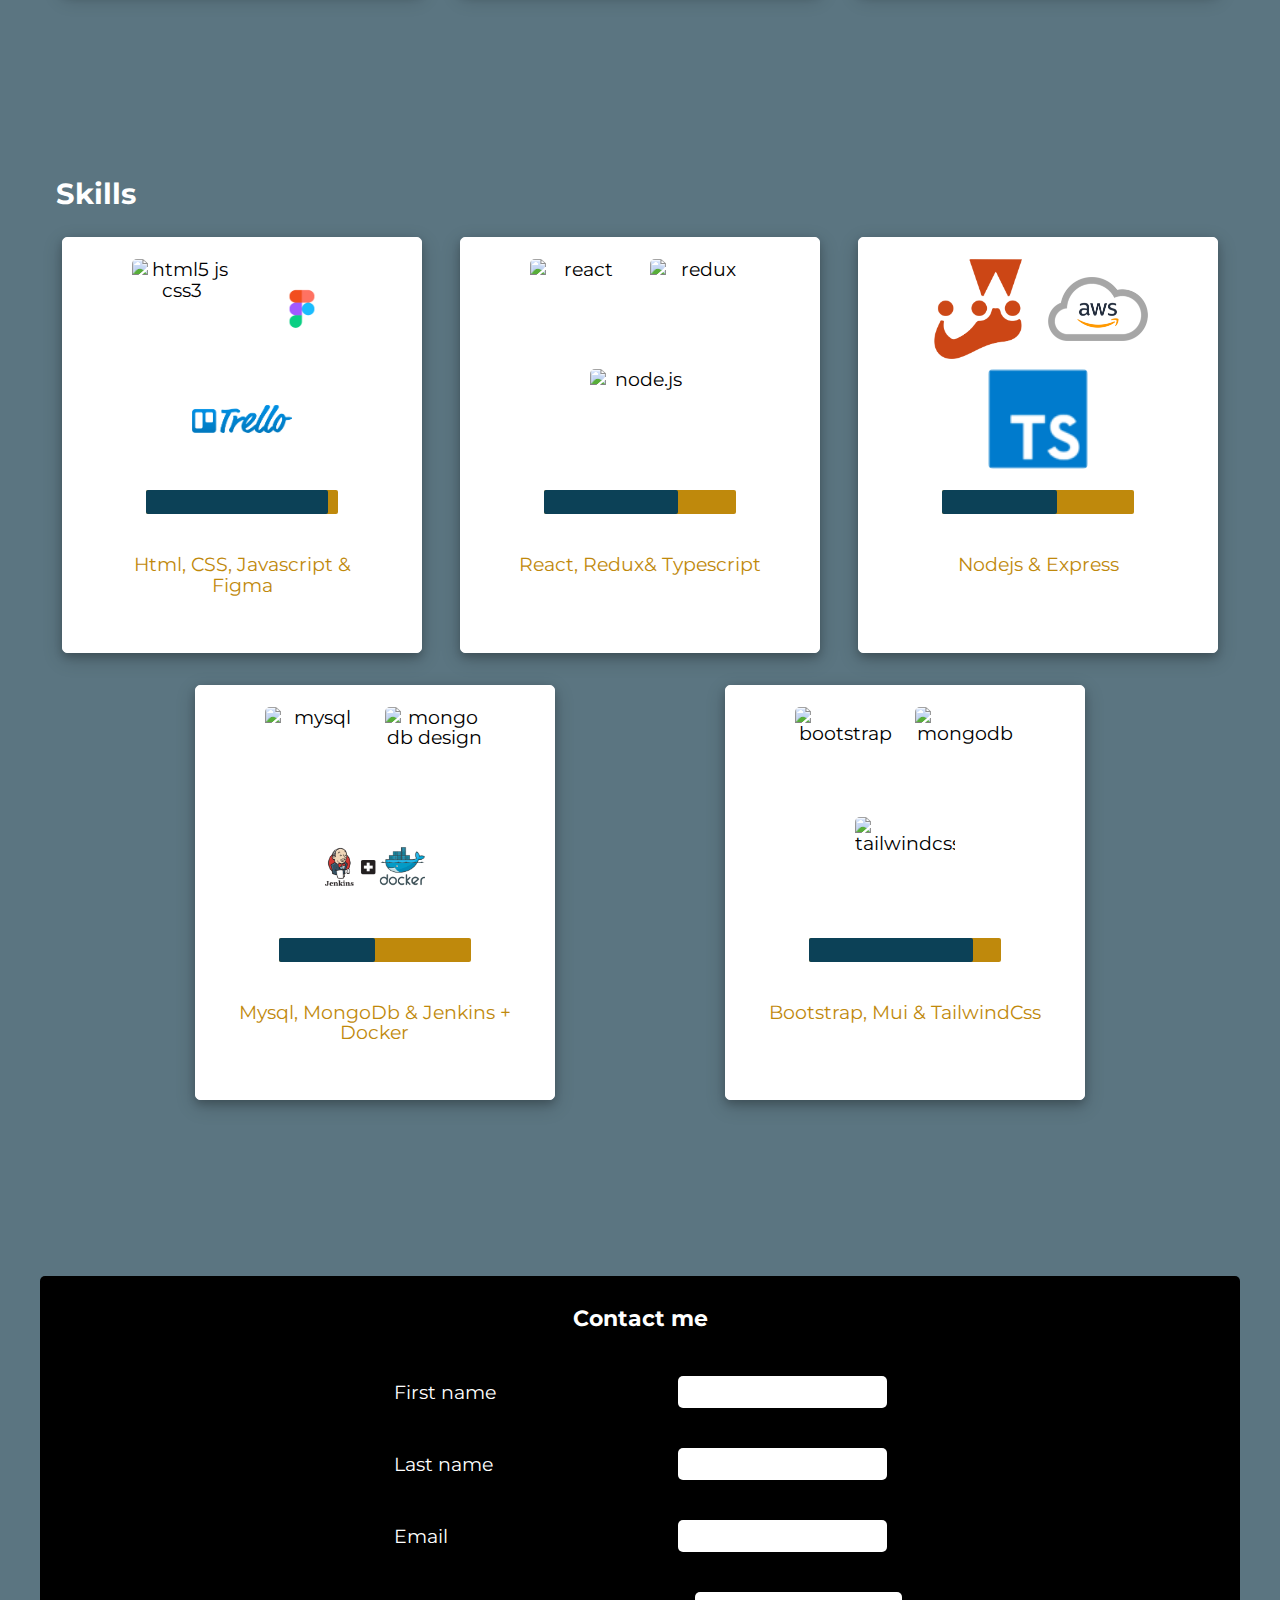
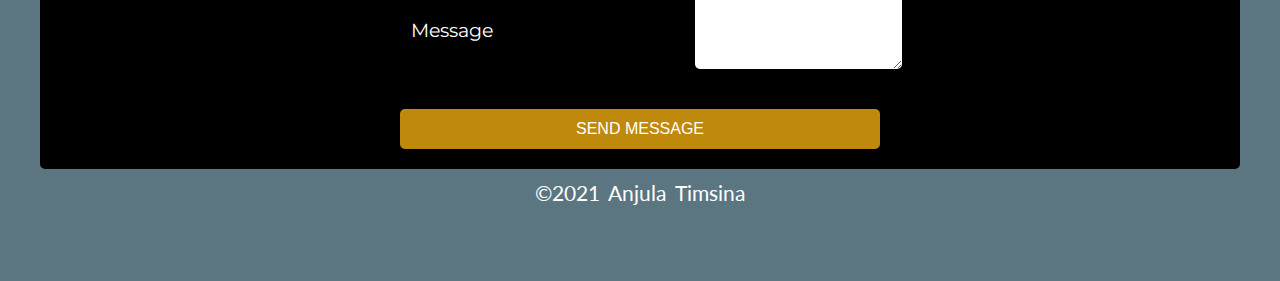
==== commit e68b3e75: "added more projects" ====
--- a/index.html
+++ b/index.html
@@ -73,11 +73,11 @@
               </div>
             </div>
             <div class="card">
-              <img src="images/pokemon.png" alt="pokemon" class="projImg" width="300" height="200"> 
-              <div class="content">
-                <h3>Pokemon App</h3> 
-                <p>This is the Pokemon app created using react usestate and useeffect hook and used pokeApi for fetching dynamic data.</p>
-                <a href="https://github.com/meanjula/pokemon_app" target="_blank" rel="noopener"><i class="fab fa-github-square" style="color: black;"></i></a>
+              <img src="images/catRestApi.png" alt="catRestApi" class="projImg" width="300" height="200"> 
+              <div class="content">
+                <h3>Cat REST API</h3> 
+                <p>This is the Rest API created using Javascript, Express, mariadb. Created a single-page web application using rest server data.</p>
+                <a href="https://github.com/meanjula/Cat_RestApi" target="_blank" rel="noopener"><i class="fab fa-github-square" style="color: black;"></i></a>
               </div>
             </div>
             
@@ -122,11 +122,27 @@
               </div>
             </div>
             <div class="card">
+              <img src="images/pokemon.png" alt="pokemon" class="projImg" width="300" height="200"> 
+              <div class="content">
+                <h3>Pokemon App</h3> 
+                <p>This is the Pokemon app created using react usestate and useeffect hook and used pokeApi for fetching dynamic data.</p>
+                <a href="https://github.com/meanjula/pokemon_app" target="_blank" rel="noopener"><i class="fab fa-github-square" style="color: black;"></i></a>
+              </div>
+            </div>
+            <div class="card">
               <img src="images/calorieTracker.png" alt="calorie tracker image" class="projImg" width="300" height="200">
               <div class="content">
                 <h3>Calorie tracker</h3>
                 <p>Calorie tracker app is made using javascript, module bundler called parcel, and chartr.js.</p>
                 <a href="https://github.com/meanjula/calorie-tracker" target="_blank" rel="noopener"><i class="fab fa-github-square" style="color: black;"></i></a>
+              </div>
+            </div>
+            <div class="card">
+              <img src="images/shoopingcart.png" alt="shoppingcart" class="projImg" width="300" height="200">
+              <div class="content">
+                <h3>Shopping cart</h3>
+                <p>This is the shopping cart created using 'React' with 'Typescript', styled with MUI. Fetched products from fakeStoreApi, used useQuery from react-query to make fetching, updating easy. </p>
+                <a href="https://github.com/meanjula/shopping_cart_ts" target="_blank" rel="noopener"><i class="fab fa-github-square" style="color: black;"></i></a>
               </div>
             </div>
             
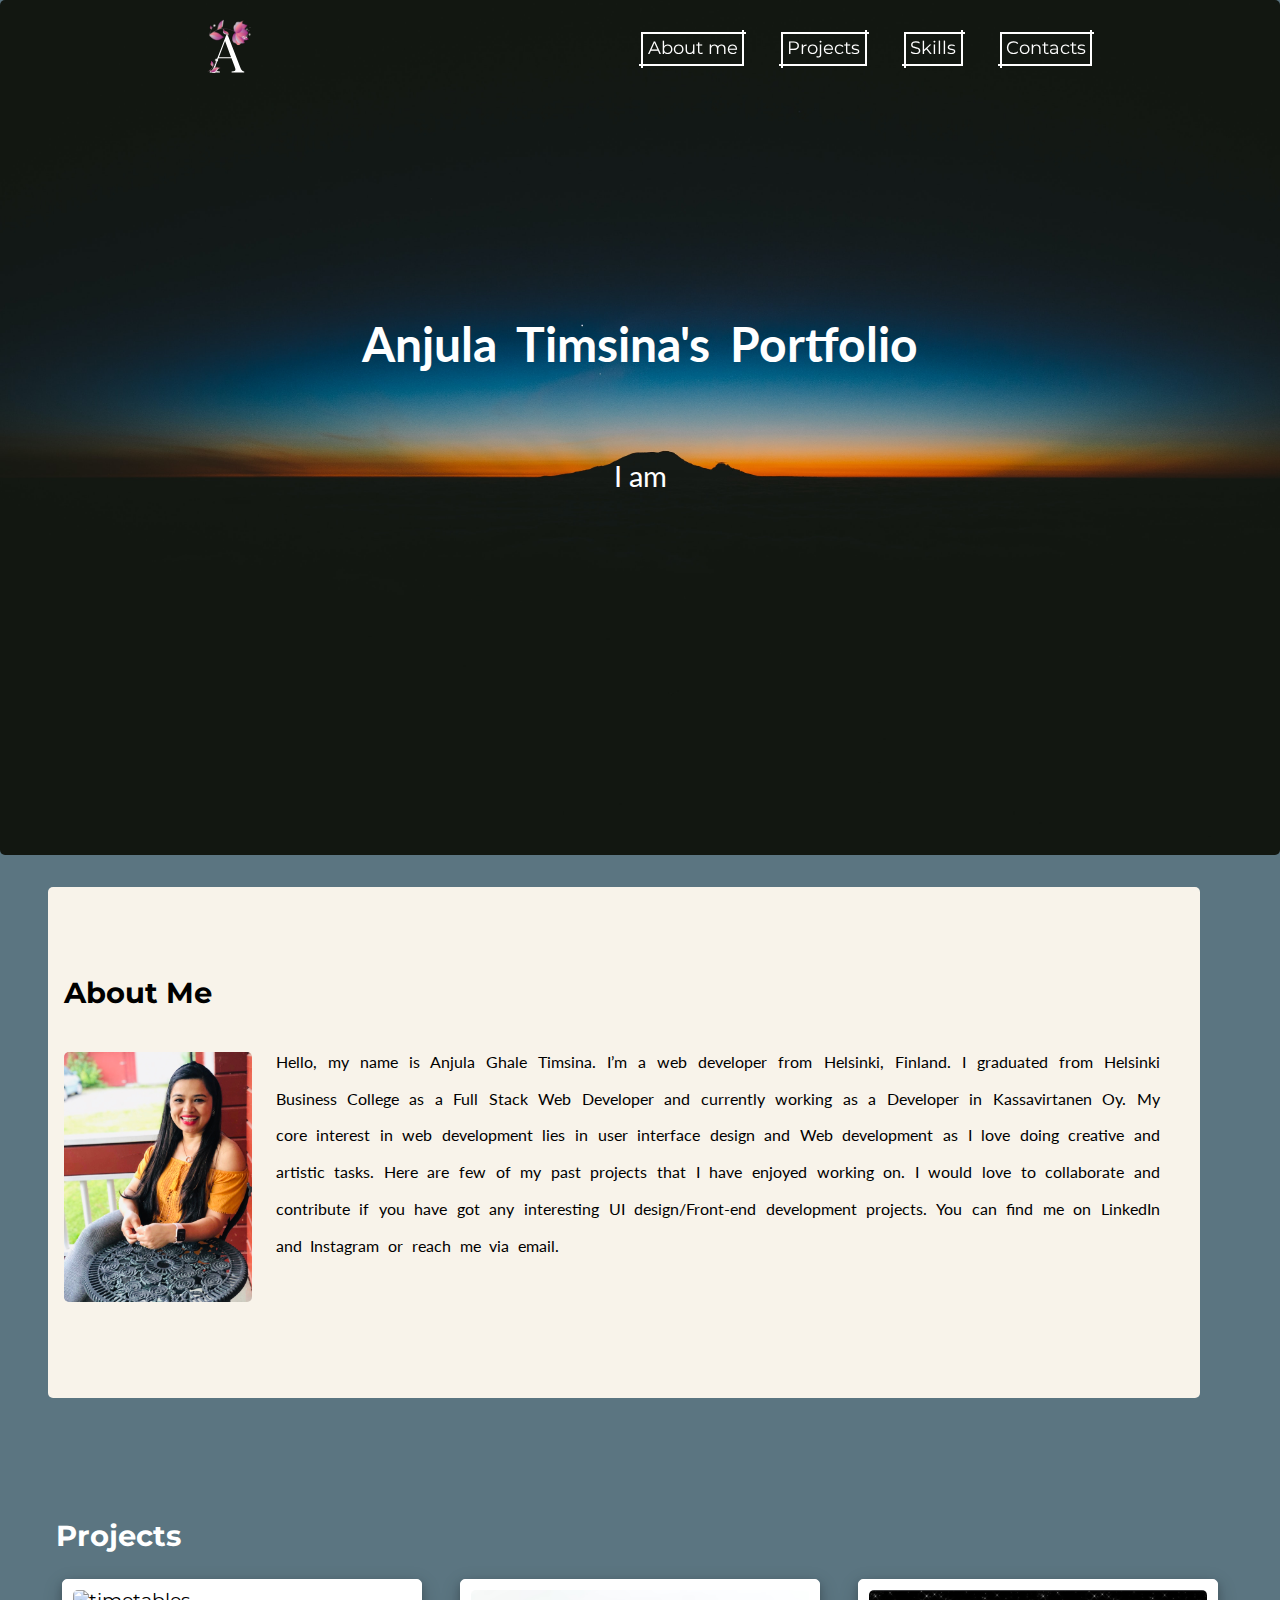
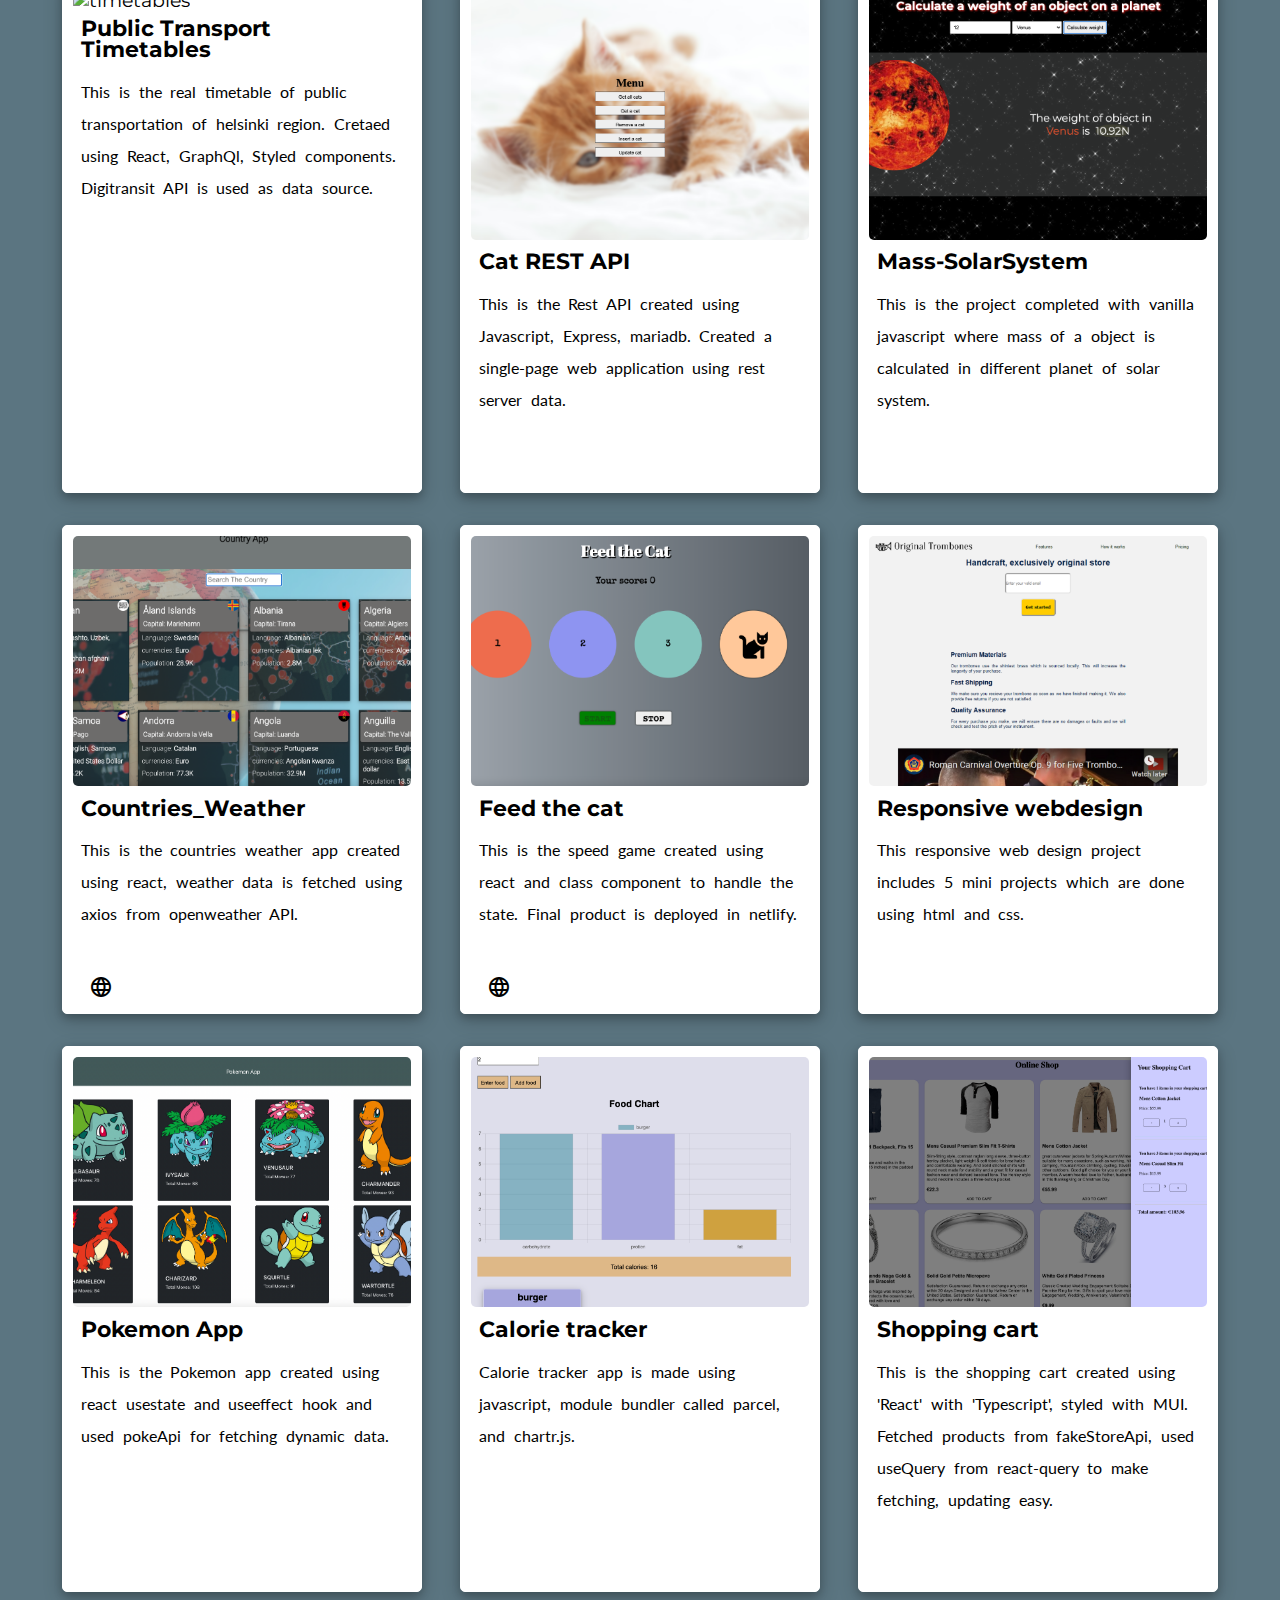
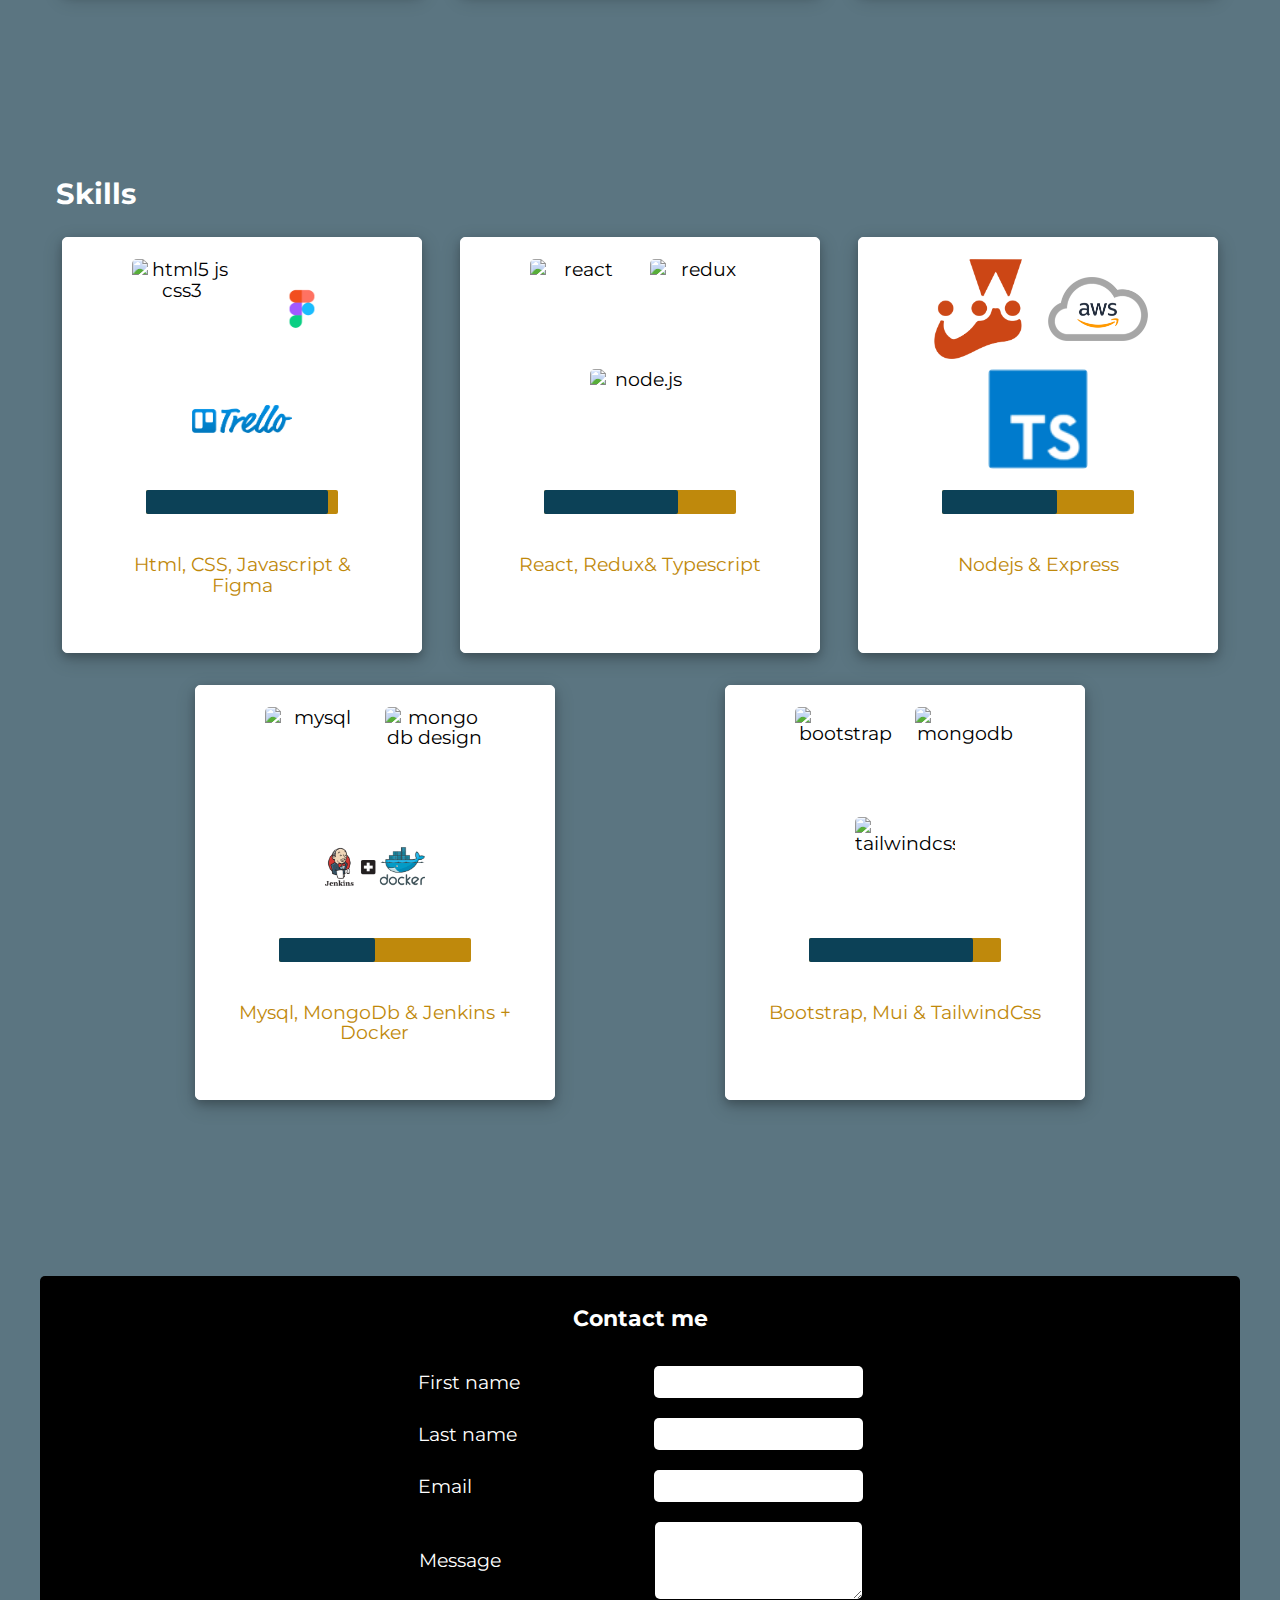
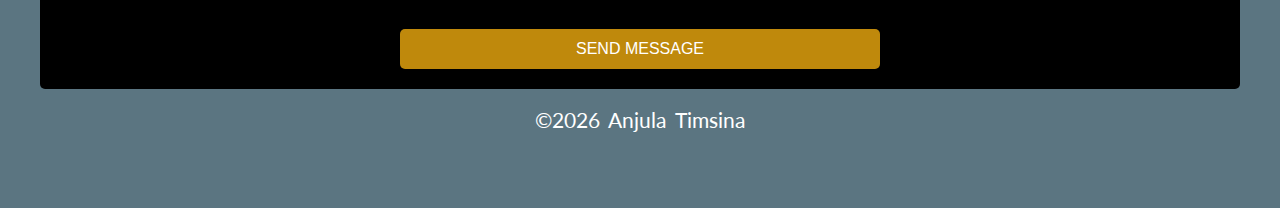
==== commit a578778f: "fixed message styling and added datetime for displaying year dinamically in footer" ====
--- a/index.html
+++ b/index.html
@@ -8,14 +8,11 @@
     <link rel="stylesheet" href="style.css">
     <link rel="preconnect" href="https://fonts.googleapis.com">
     <link rel="preconnect" href="https://fonts.gstatic.com" crossorigin>
-    
     <link href="https://fonts.googleapis.com/css2?family=Inknut+Antiqua:wght@300&family=Lato:ital,wght@0,100;0,300;1,400&family=Montserrat:wght@100;300;500;700&display=swap" rel="stylesheet">
-    
     <link href="https://fonts.googleapis.com/icon?family=Material+Icons" rel="stylesheet">
     <link rel="shortcut icon" type="image/png"  href="assets/">
     <link rel="icon" type="image/png" sizes="32x32" href="assets/favicon-32x32.png">
     <script src="https://kit.fontawesome.com/9d65ca8cf1.js"></script>
-
 </head>
 <body>
   <button  id="myBtn" title="Go to top">Top</button>
@@ -35,7 +32,7 @@
         </a>
 
       </div>
-      <div class="hero-banner"> 
+      <div class="hero-banner">
         <h1 class="welcome-text"> Anjula Timsina's Portfolio</h1>
         <div class="text-animation">
           <h2>I am <span></span></h1>
@@ -47,52 +44,52 @@
           <a class="contact-link" href="https://github.com/meanjula" target="_blank" rel="noopener">
               <i class="fab fa-github-square"></i>
           </a>
-      </div> 
+      </div>
     </header>
-    <main> 
-      <section id="about"> 
+    <main>
+      <section id="about">
         <div class="container">
           <h2>About Me</h2>
           <div class="box">
-            <img src="images/anjula1.jpg"anjula's photo" class="about-img" width="300" height="200">
-            <p>Hello, my name is Anjula Ghale Timsina. I’m a web developer from Helsinki, Finland.  I’m currently studying Full Stack Web Developer program in Helsinki Business College to nurture my web development skills and take it to next level. My core interest in web development lies in user interface design and Web development as I love doing creative and artistic tasks. 
+            <img src="images/anjula1.jpg" class="about-img" width="300" height="200">
+            <p>Hello, my name is Anjula Ghale Timsina. I’m a web developer from Helsinki, Finland. I graduated from Helsinki Business College as a Full Stack Web Developer and currently working as a Developer in Kassavirtanen Oy. My core interest in web development lies in user interface design and Web development as I love doing creative and artistic tasks.
             Here are few of my past projects that I have enjoyed working on. I would love to collaborate and contribute if you have got any interesting UI design/Front-end development projects. You can find me on LinkedIn and Instagram or reach me via email.</p>
-          </div>     
-        </div>
-      </section>     
+          </div>
+        </div>
+      </section>
       <section id="projects">
         <div class="container">
           <h2>Projects</h2>
           <div class="card-box">
             <div class="card">
-              <img src="images/timetables.png" alt="timetables" class="projImg" width="300" height="200"> 
-              <div class="content">
-                <h3>Public Transport Timetables</h3> 
+              <img src="images/timetables.png" alt="timetables" class="projImg" width="300" height="200">
+              <div class="content">
+                <h3>Public Transport Timetables</h3>
                 <p>This is the real timetable of public transportation of helsinki region. Cretaed using React, GraphQl, Styled components. Digitransit API is used as data source. </p>
                 <a href="https://github.com/meanjula/timetables_trialSystem" target="_blank" rel="noopener"><i class="fab fa-github-square" style="color: black;"></i></a>
               </div>
             </div>
             <div class="card">
-              <img src="images/catRestApi.png" alt="catRestApi" class="projImg" width="300" height="200"> 
-              <div class="content">
-                <h3>Cat REST API</h3> 
+              <img src="images/catRestApi.png" alt="catRestApi" class="projImg" width="300" height="200">
+              <div class="content">
+                <h3>Cat REST API</h3>
                 <p>This is the Rest API created using Javascript, Express, mariadb. Created a single-page web application using rest server data.</p>
                 <a href="https://github.com/meanjula/Cat_RestApi" target="_blank" rel="noopener"><i class="fab fa-github-square" style="color: black;"></i></a>
               </div>
             </div>
-            
-            <div class="card">
-              <img src="images/solar.png" alt="animals image" class="projImg" width="300" height="200"> 
-              <div class="content">
-                <h3>Mass-SolarSystem</h3> 
+
+            <div class="card">
+              <img src="images/solar.png" alt="animals image" class="projImg" width="300" height="200">
+              <div class="content">
+                <h3>Mass-SolarSystem</h3>
                 <p>This is the project completed with vanilla javascript where mass of a object is calculated in different planet of solar system.</p>
                 <a href="https://github.com/meanjula/JS_30_days_challange/tree/master/day_24" target="_blank" rel="noopener"><i class="fab fa-github-square" style="color: black;"></i></a>
               </div>
             </div>
             <div class="card">
-              <img src="images/weather.png" alt="animals image" class="projImg" width="300" height="200"> 
-              <div class="content">
-                <h3>Countries_Weather</h3> 
+              <img src="images/weather.png" alt="animals image" class="projImg" width="300" height="200">
+              <div class="content">
+                <h3>Countries_Weather</h3>
                 <p>This is the countries weather app created using react, weather data is fetched using axios from openweather API.</p>
                 <a href="https://github.com/meanjula/countries_data" target="_blank" rel="noopener"><i class="fab fa-github-square" style="color: black;"></i></a>
                 <a href="https://anjulas-countries-app.netlify.app" target="_blank" rel="noopener"><span class="material-icons" style="color: black;">
@@ -102,9 +99,9 @@
               </div>
             </div>
             <div class="card">
-              <img src="images/feedcat.png" alt="animals image" class="projImg" width="300" height="200"> 
-              <div class="content">
-                <h3>Feed the cat</h3> 
+              <img src="images/feedcat.png" alt="animals image" class="projImg" width="300" height="200">
+              <div class="content">
+                <h3>Feed the cat</h3>
                 <p>This is the speed game created using react and class component to handle the state. Final product is deployed in netlify.</p>
                 <a href="https://github.com/meanjula/animals_card" target="_blank" rel="noopener"><i class="fab fa-github-square" style="color: black;"></i></a>
                 <a href="https://priceless-roentgen-f4e83a.netlify.app" target="_blank" rel="noopener"><span class="material-icons" style="color: black;">
@@ -112,7 +109,7 @@
                   </span></a>
               </div>
             </div>
-            
+
             <div class="card">
               <img src="images/Product_Landing.png" alt="productl anding project image"  class="projImg" width="300" height="200">
               <div class="content">
@@ -122,9 +119,9 @@
               </div>
             </div>
             <div class="card">
-              <img src="images/pokemon.png" alt="pokemon" class="projImg" width="300" height="200"> 
-              <div class="content">
-                <h3>Pokemon App</h3> 
+              <img src="images/pokemon.png" alt="pokemon" class="projImg" width="300" height="200">
+              <div class="content">
+                <h3>Pokemon App</h3>
                 <p>This is the Pokemon app created using react usestate and useeffect hook and used pokeApi for fetching dynamic data.</p>
                 <a href="https://github.com/meanjula/pokemon_app" target="_blank" rel="noopener"><i class="fab fa-github-square" style="color: black;"></i></a>
               </div>
@@ -145,44 +142,39 @@
                 <a href="https://github.com/meanjula/shopping_cart_ts" target="_blank" rel="noopener"><i class="fab fa-github-square" style="color: black;"></i></a>
               </div>
             </div>
-            
-          </div>
-        </div>
-      </section> 
-      
+          </div>
+        </div>
+      </section>
       <section id="skills">
         <div class="container">
           <h2>Skills</h2>
           <div class="card-box">
-            <div class="card"> 
-              <div class="icon-div">     
+            <div class="card">
+              <div class="icon-div">
               <img src="https://toppng.com/uploads/preview/html5-js-css3-logo-png-11536003913vd86ju9pc1.png"  alt="html5 js css3"  class="skill-icon">
-              <img src="./images/figma.png" alt="figma" class="skill-icon" >   
+              <img src="./images/figma.png" alt="figma" class="skill-icon" >
               <img class="skill-icon" src="./images/kindpng_1787385.png" alt="jest"  >
               </div>
               <progress class="file" value="95" max="100"></progress>
               <a href="./images/kindpng_787343.png"  target="_blank" rel="noopener" >Html, CSS, Javascript & Figma</a>
-              
             </div>
             <div class="card">
               <div class="icon-div">
               <img src="https://toppng.com/uploads/preview/react-logo-icon-11609374122d9vkbptqap.png" alt="react" class="skill-icon"  >
               <img src="https://toppng.com/uploads/preview/redux-logo-11609374482s00xntsq98.png" alt="redux" class="skill-icon">
               <img class="skill-icon" src="https://toppng.com/uploads/preview/nodejs-logo-vector-115739710199ssrzzitws.jpg" alt="node.js"  style="object-fit: cover;">
-              </div>  
+              </div>
               <progress id="css" class="file" value="70" max="100" ></progress>
               <a href="https://github.com/meanjula/first_blog_with_react/blob/main/src/index.css" target="_blank" rel="noopener">React, Redux& Typescript</a>
             </div>
-            <div class="card"> 
-              <div class="icon-div">
-              
+            <div class="card">
+              <div class="icon-div">
               <img class="skill-icon" src="./images/kindpng_2877399.png" alt="jest"  >
               <img class="skill-icon" src="./images/kindpng_1522129.png" alt="jest"  >
               <img src="images/typescript.png" alt="typescript" class="skill-icon"  >
             </div>
               <progress id="js"  class="file" value="60" max="100"></progress>
               <a href="https://github.com/meanjula/JS_30_days_challange" target="_blank" rel="noopener">Nodejs & Express </a>
-
             </div>
             <div class="card">
               <div class="icon-div">
@@ -204,39 +196,34 @@
             </div>
           </div>
         </div>
-      </div>
-    </div>
-        </div>
-      </section> 
+      </section>
       <section id="contact">
         <form class="container" action="https://formsubmit.co/anjula.ghale@gmail.com" method="POST">
-            <h3>Contact me</h3>        
-            <div class="form-group">
-              <label for="first">First name</label>
-              <input type="text" id="first" name="firstname" required/>
-            </div>
-            <div class="form-group">
-              <label for="last">Last name</label>
-              <input type="text" id="last" name="lastname" required/>
-            </div>
-            <div class="form-group">
-              <label for="email">Email</label>
-              <input type="text" id="email" name="email" required/>
-            </div>
-            <div class="form-group">
-              <label for="message">Message</label>
-              <textarea name="message" id="message" rows="3" cols="20"></textarea>
-            </div>
-            <input type="submit" value="Send message" id="submit">
-
+          <h3>Contact me</h3>
+          <div class="form-group">
+            <label for="first">First name</label>
+            <input type="text" id="first" name="firstname" required/>
+          </div>
+          <div class="form-group">
+            <label for="last">Last name</label>
+            <input type="text" id="last" name="lastname" required/>
+          </div>
+          <div class="form-group">
+            <label for="email">Email</label>
+            <input type="text" id="email" name="email" required/>
+          </div>
+          <div class="form-group">
+            <label for="message">Message</label>
+            <textarea name="message" id="message" rows="3" cols="20"></textarea>
+          </div>
+          <input type="submit" value="Send message" id="submit">
         </form>
-        
-      </section> 
+      </section>
     </main>
     <footer>
-    <p>&copy;2021 Anjula Timsina</p>
+      <p>&copy;<span id='time'></span> Anjula Timsina</p>
     </footer>
   <script src="index.js"></script>
-  
+
 </body>
 </html>
--- a/style.css
+++ b/style.css
@@ -124,10 +124,10 @@
 }
 .welcome-text {
   font-size: 3rem;
-  word-spacing: 0.5rem; 
+  word-spacing: 0.5rem;
   color: white;
   font-family: var(--side-font);
-  
+
 }
 /**************** text animation ****************/
 .text-animation {
@@ -144,12 +144,24 @@
   color: var(--yellow-color);
   font-family: var(--main-font);
   font-weight: 200;
-  animation: profile 5s infinite;
+  -webkit-animation: profile 5s infinite;
+          animation: profile 5s infinite;
 }
 i {
   display: block;
   font-size: 2rem;
   margin-top: 1rem;
+}
+@-webkit-keyframes profile {
+  0% {
+    content: "a FullStack Developer";
+  }
+  50% {
+    content: "a creative UI Designer";
+  }
+  100% {
+    content: "a continuous learner";
+  }
 }
 @keyframes profile {
   0% {
@@ -191,7 +203,8 @@
 .card img {
   width: 100%;
   height: 250px;
-  object-fit: cover;
+  -o-object-fit: cover;
+     object-fit: cover;
 }
 /**************** projects, skills common area ****************/
 
@@ -229,7 +242,8 @@
 .about-img {
   width: 200px;
   height: 250px;
-  object-fit: cover;
+  -o-object-fit: cover;
+     object-fit: cover;
   margin-top: 1rem;
 }
 #about .box {
@@ -277,7 +291,8 @@
 #skills progress[value] {
   height: 1.5rem;
   -webkit-appearance: none;
-  appearance: none;
+  -moz-appearance: none;
+       appearance: none;
   background: transparent;
 }
 
@@ -294,7 +309,8 @@
 .card .skill-icon {
   height: 100px;
   width: 100px;
-  object-fit: contain;
+  -o-object-fit: contain;
+     object-fit: contain;
   margin: 5px 10px;
 }
 .icon-div {
@@ -326,7 +342,7 @@
 
 .form-group {
   display: flex;
-  padding: 20px 10px;
+  padding:  10px;
   align-items: center;
   justify-content: center;
 }
@@ -344,15 +360,13 @@
 textarea {
   border-radius: 5px;
   border: none;
-  margin-left: 3rem;
-}
+}
+
 .form-group textarea {
   height: auto;
   padding: 1rem;
 }
-label[for="message"] {
-  margin-left: 2rem;
-}
+
 input[type="submit"] {
   cursor: pointer;
   background-color: var(--yellow-color);
@@ -444,6 +458,13 @@
     justify-content: center;
     background-color: var(--blue-color);
   }
+  .nav-item a::after {
+    transition: none;
+  }
+  .nav-item a:hover::after,
+  .nav-item a:hover::before {
+    transform: none;
+  }
   .material-icons {
     color: white;
   }
@@ -511,6 +532,9 @@
   label[for="message"] {
     margin-left: 0rem;
   }
+   textarea {
+    padding-bottom: 2rem;
+  }
   input#submit {
     font-size: 0.8rem;
   }
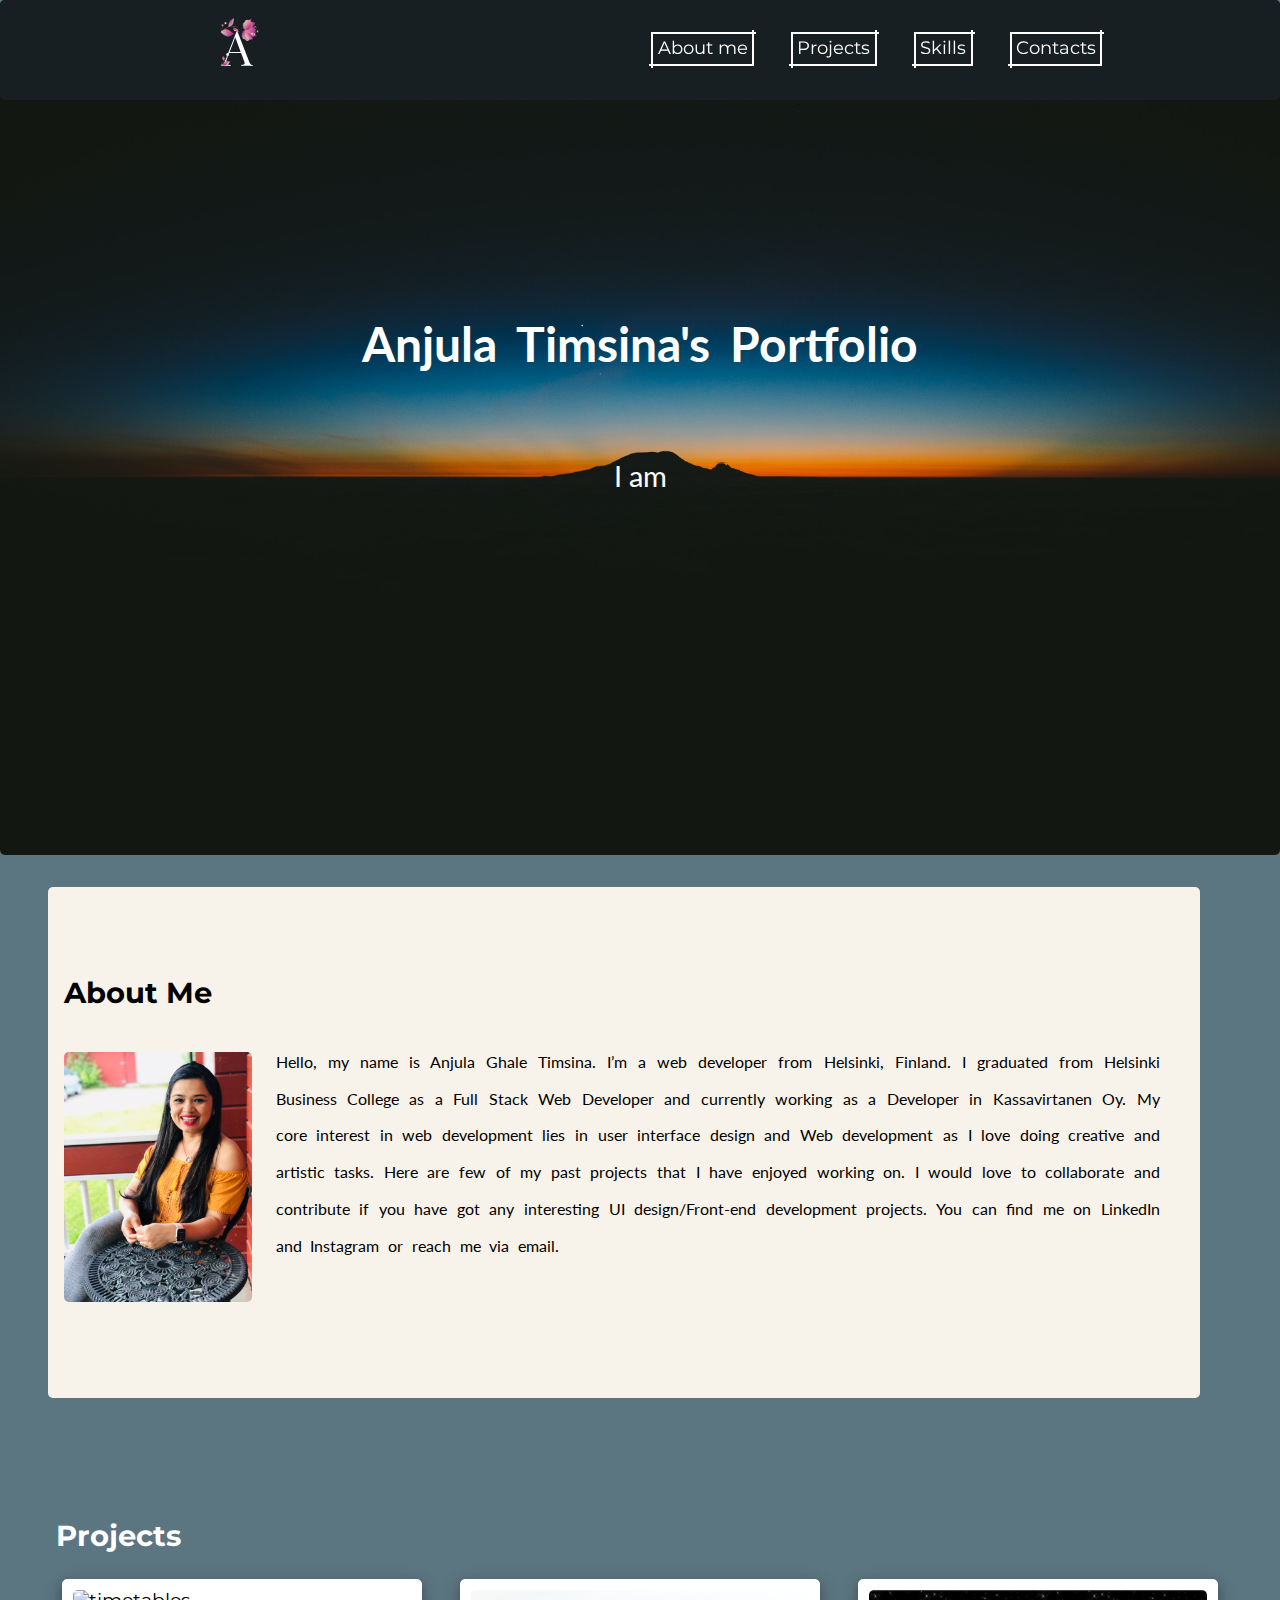
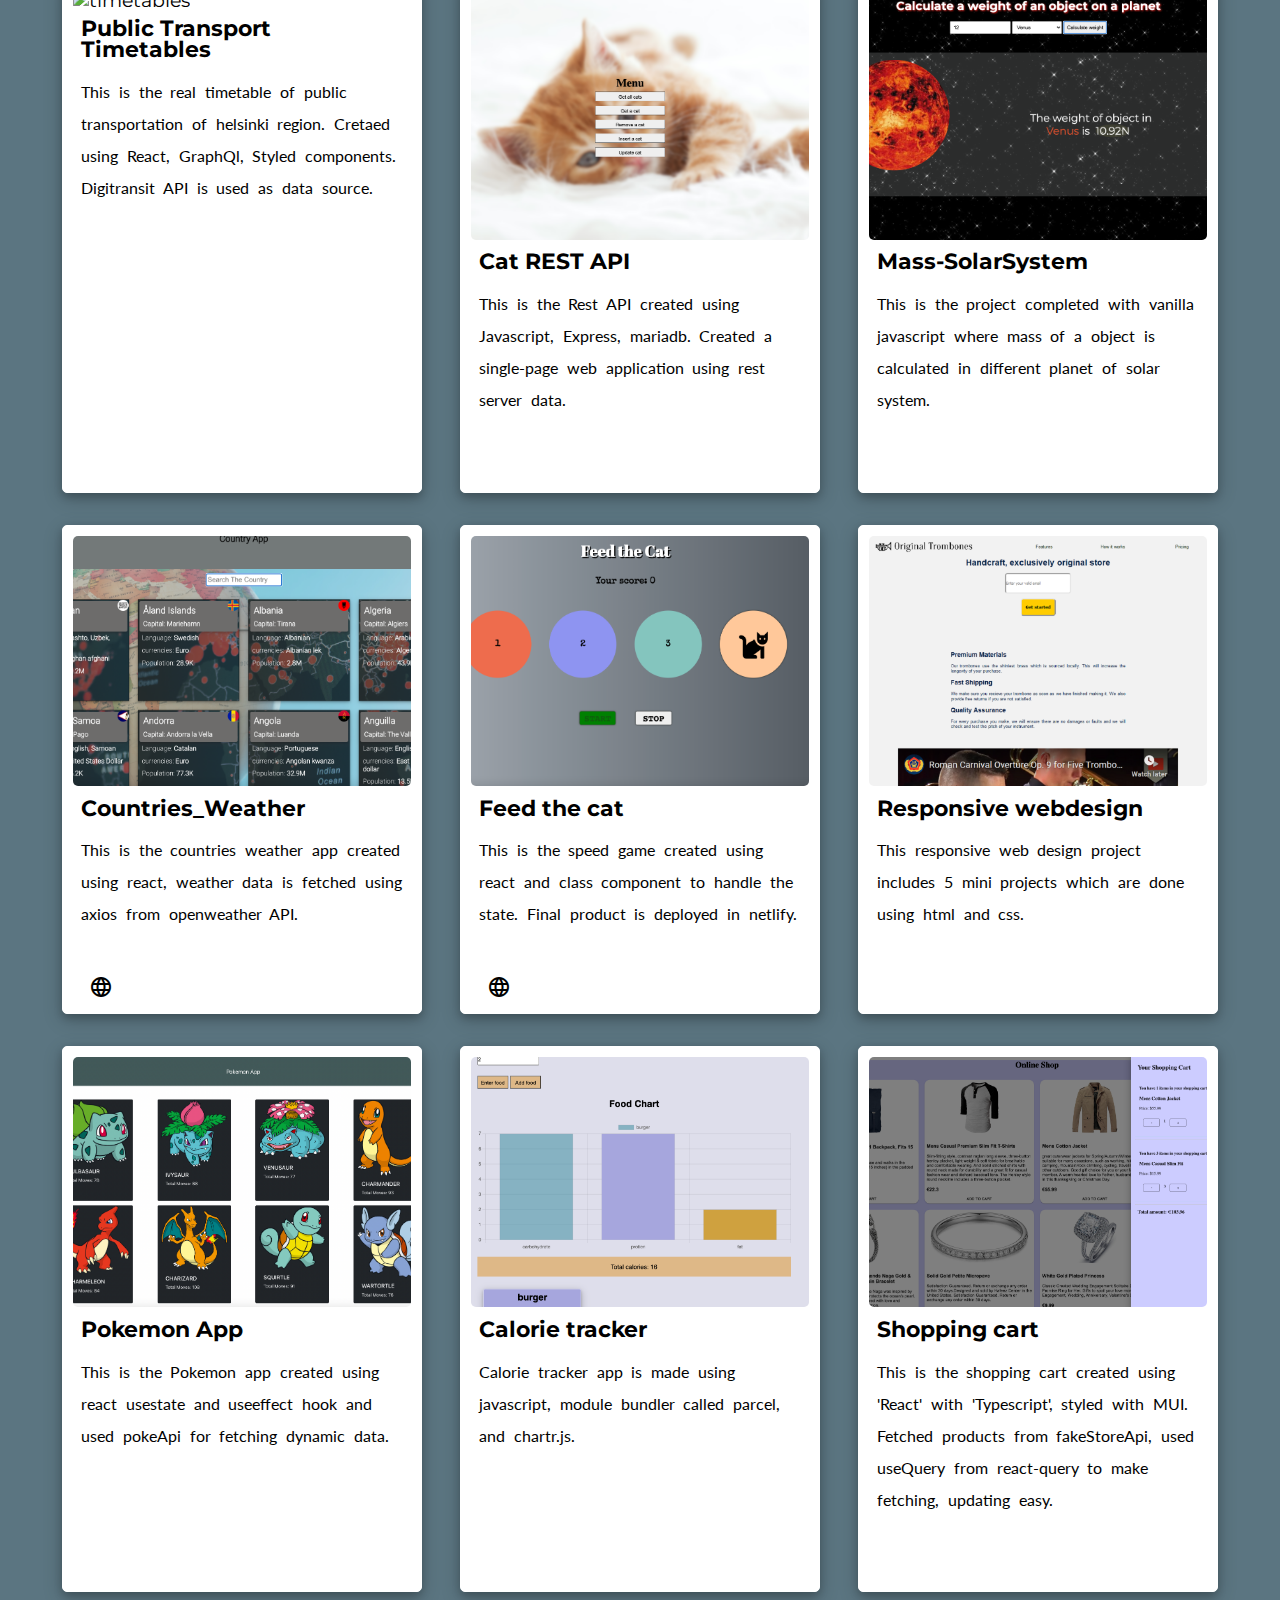
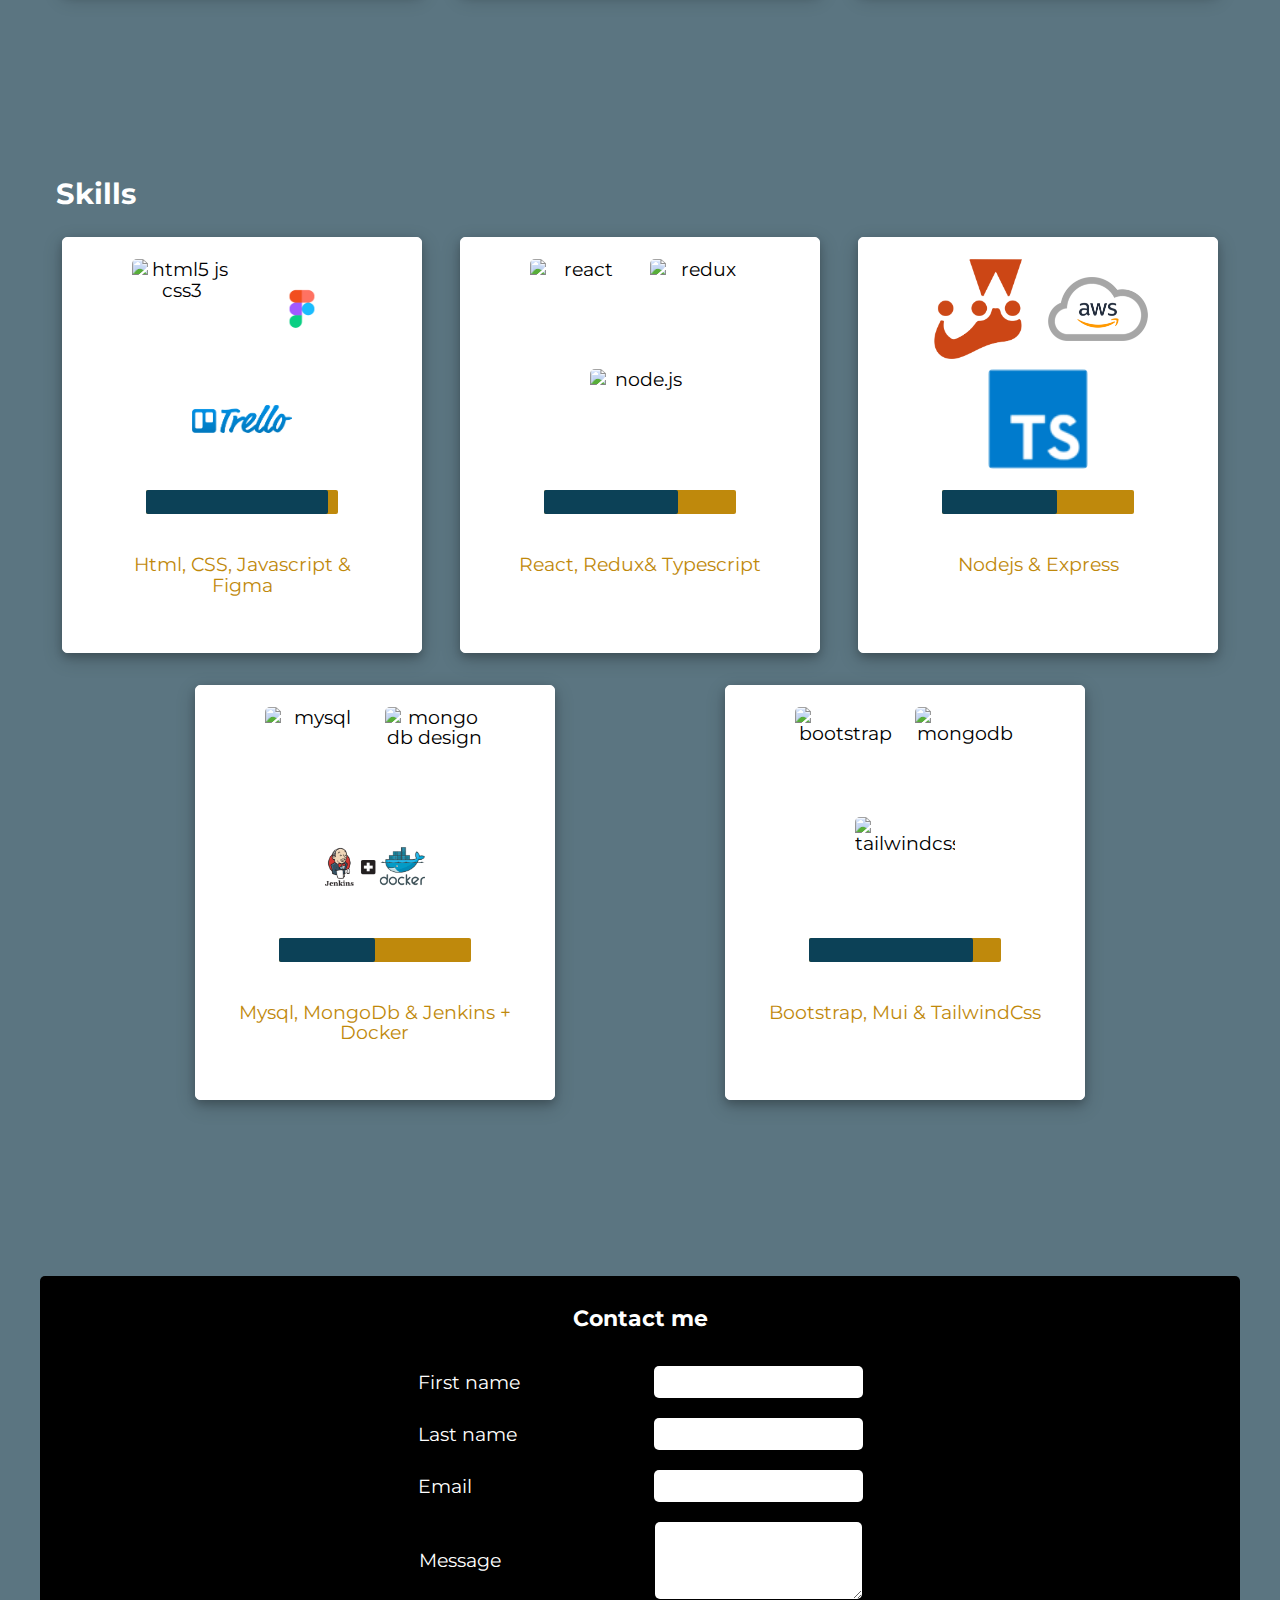
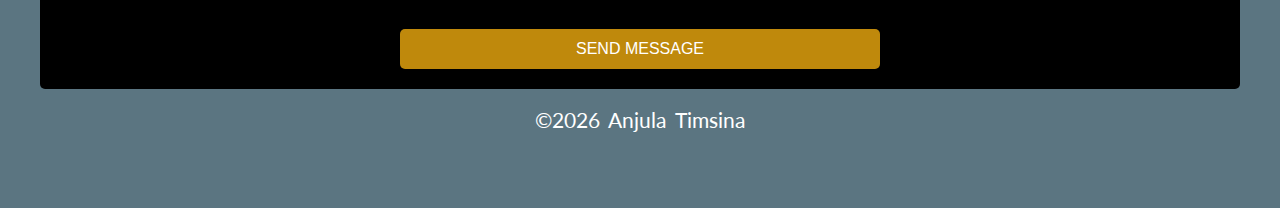
==== commit 36f3c0ec: "fixed logo height amd menu margin" ====
--- a/index.html
+++ b/index.html
@@ -18,7 +18,7 @@
   <button  id="myBtn" title="Go to top">Top</button>
     <header>
       <div class="navBar">
-        <img src="assets/A.svg" alt="my-logo"  width="110" height="110">
+        <img src="assets/A.svg" alt="my-logo"  width="150" height="100">
         <nav class="nav-item">
           <a href="#about">About me</a>
           <a href="#projects">Projects</a>
--- a/style.css
+++ b/style.css
@@ -56,6 +56,7 @@
   width: 100%;
   justify-content: space-around;
   z-index: 1;
+   background:rgb(23, 31, 34);
 }
 
 header {
@@ -66,7 +67,6 @@
   font-family: var(--font);
   font-size: 1.1rem;
   position: relative;
-  background-color: rgb(29, 25, 25);
 }
 
 /*to place item in center display parent element flex and center the proprty align-item and justify content */
@@ -440,14 +440,16 @@
 @media (max-width: 576px) {
   .navBar {
     position: relative;
-  }
+    background:rgb(86, 166, 210);
+  }
+
   /*dispaly none makes menu item invisible*/
   .nav-item {
     display: none;
     position: absolute;
     background-color: #093557;
     width: 100%;
-    margin-top: 4rem;
+    margin-top: 5rem;
   }
 
   .nav-item a {
@@ -472,7 +474,7 @@
     display: block;
     position: absolute;
     right: 0;
-    top: 0;
+    top: 30px;
     padding: 0;
     margin-right: 2rem;
   }
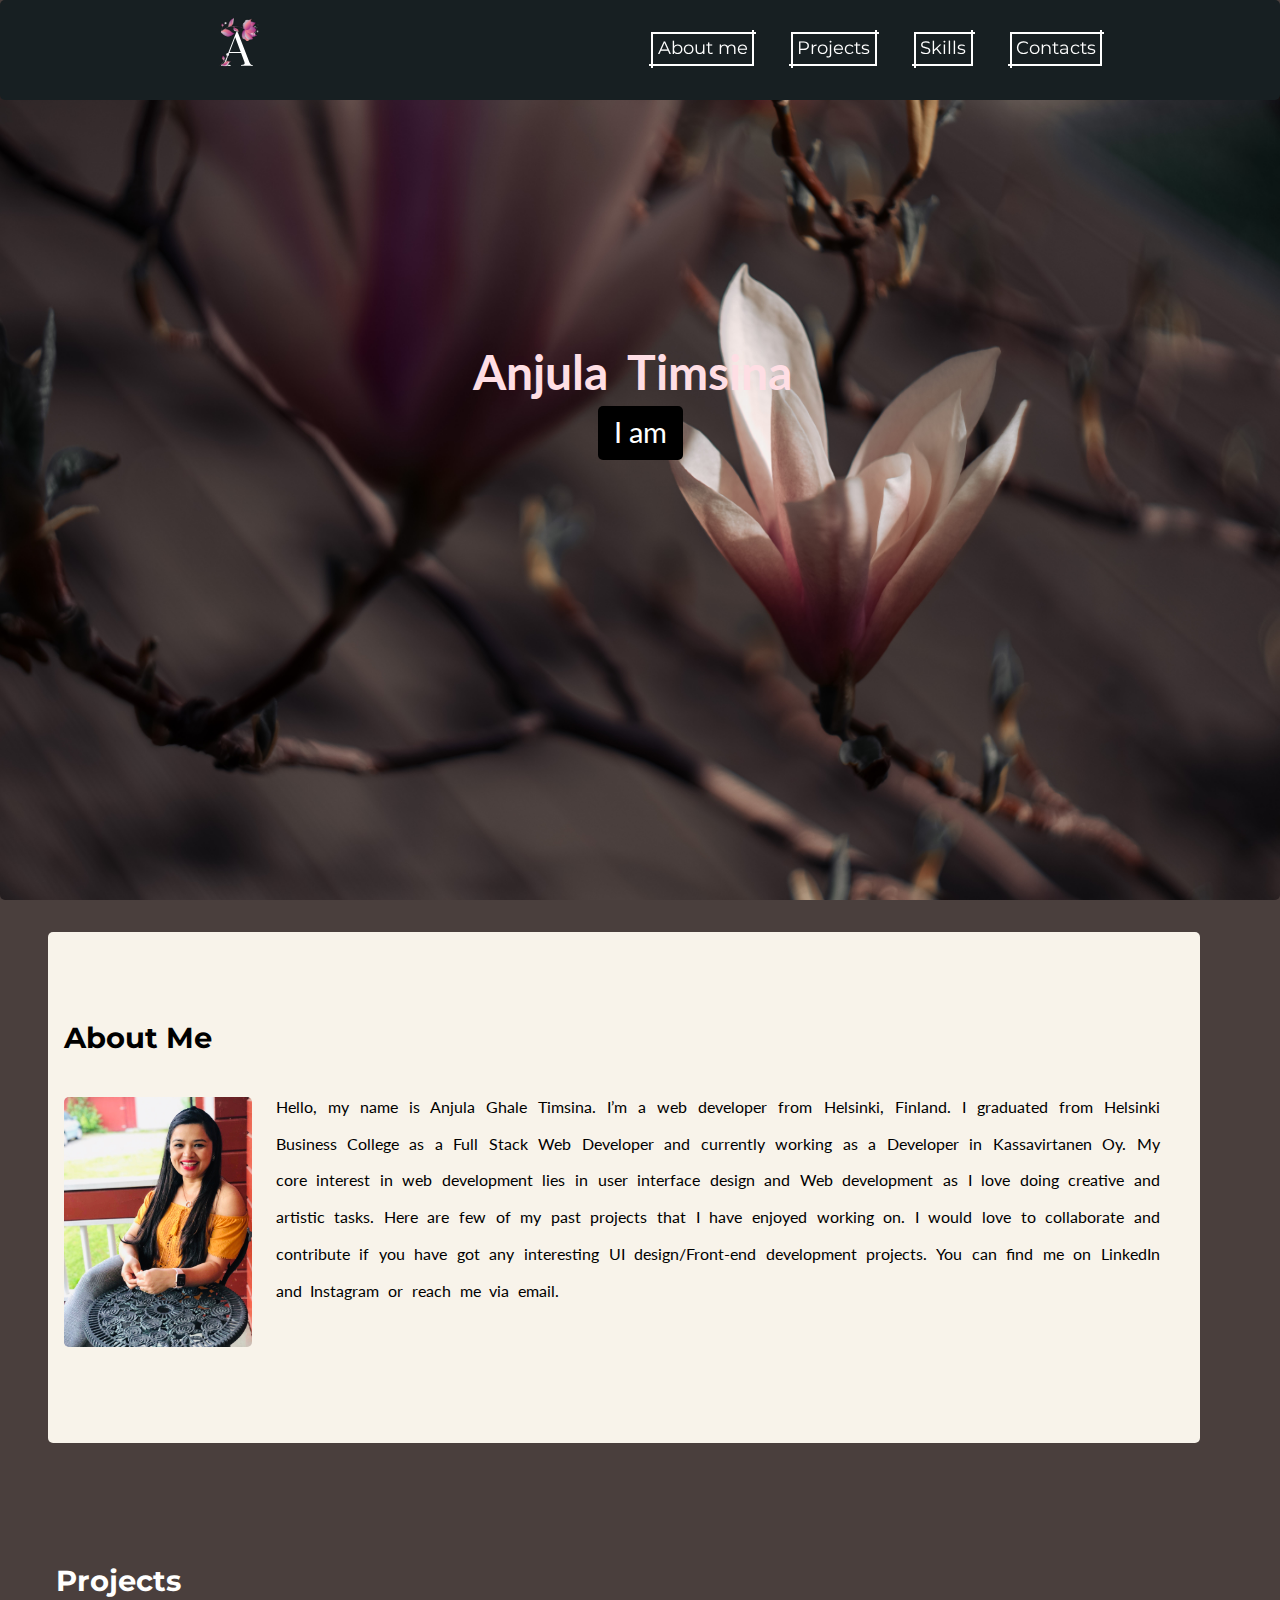
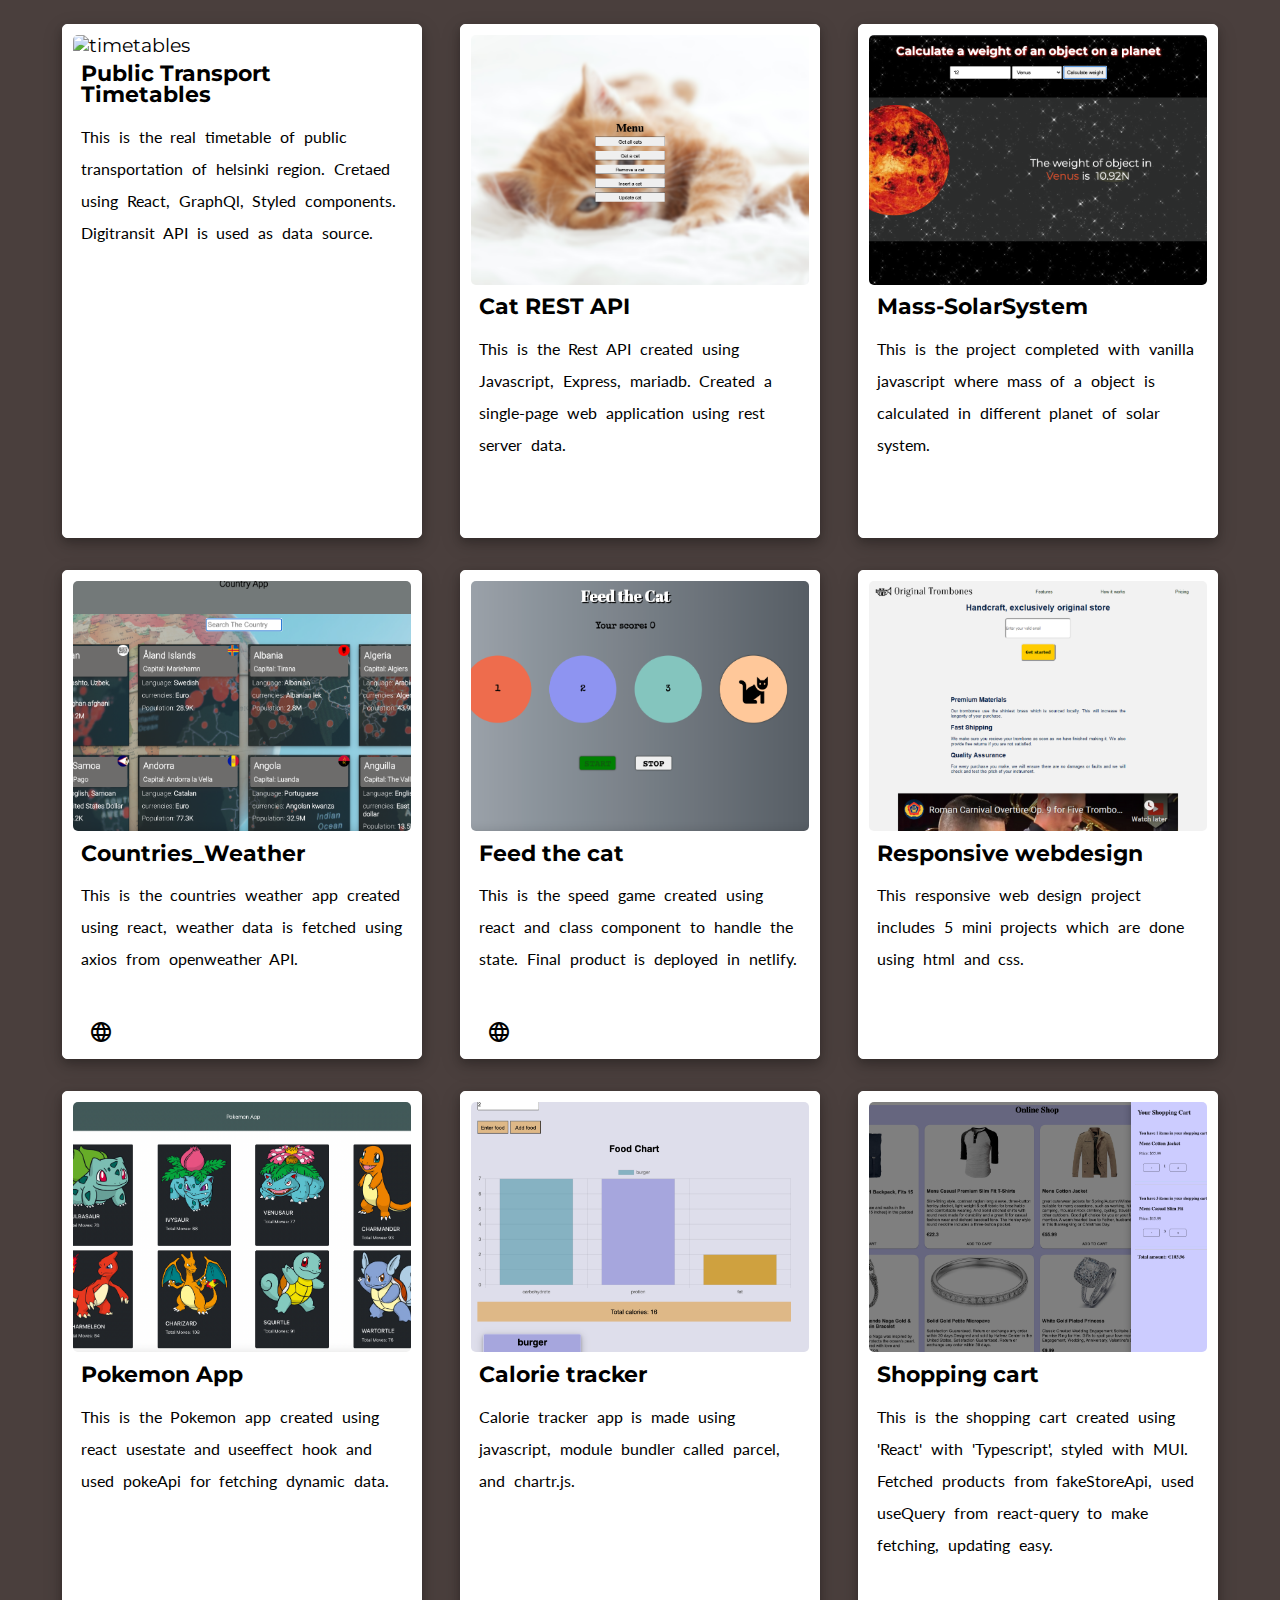
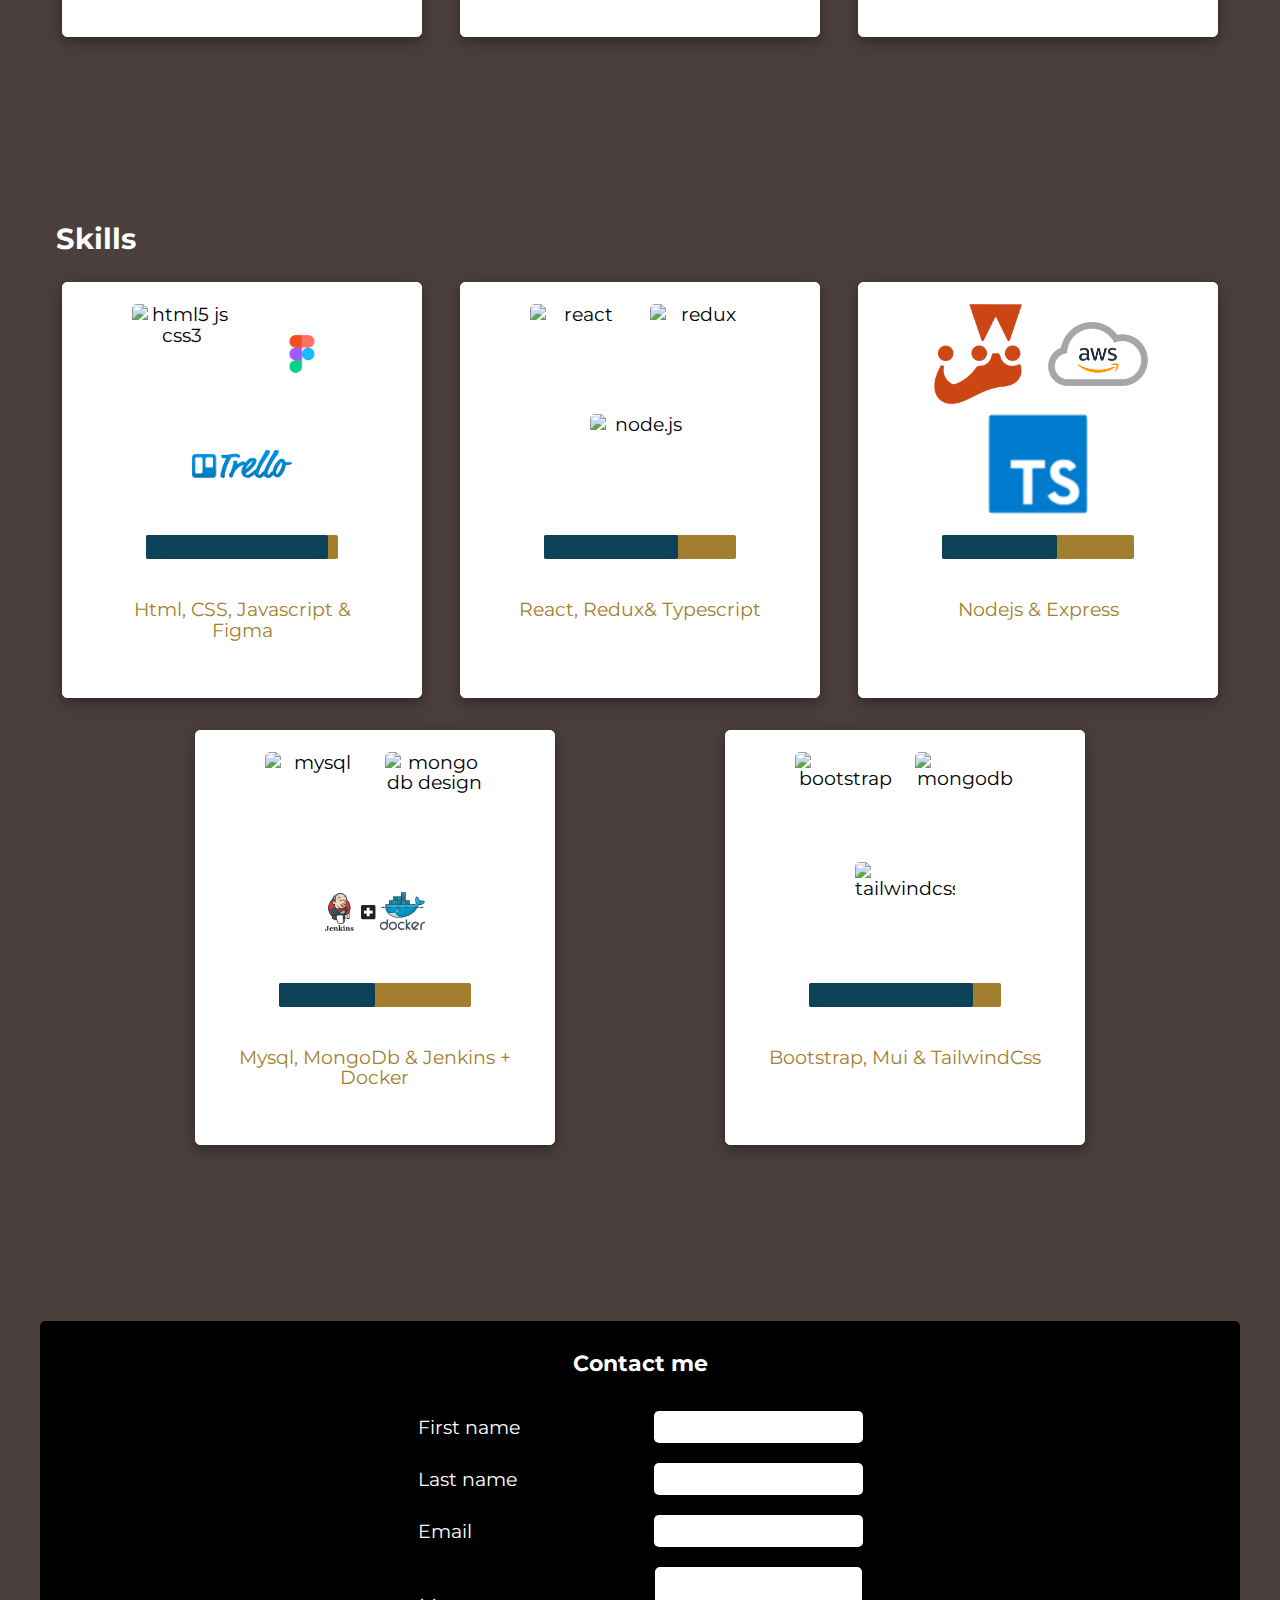
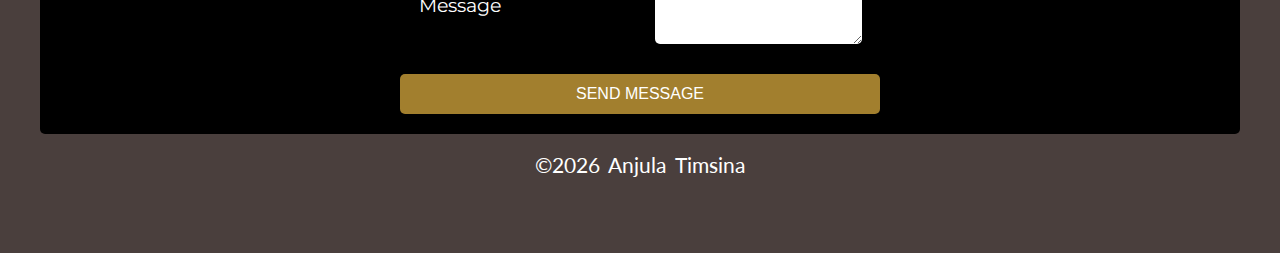
==== commit 54f78a0f: "design fix" ====
--- a/index.html
+++ b/index.html
@@ -33,7 +33,7 @@
 
       </div>
       <div class="hero-banner">
-        <h1 class="welcome-text"> Anjula Timsina's Portfolio</h1>
+        <h1 class="welcome-text"> Anjula Timsina</h1>
         <div class="text-animation">
           <h2>I am <span></span></h1>
         </div>
--- a/style.css
+++ b/style.css
@@ -9,12 +9,12 @@
 }
 
 :root {
-  --bg-color: rgb(91, 117, 129);
+  --bg-color: #4A3F3D;
   --dark-text: rgb(1, 12, 17);
-  --blue-color: rgba(28, 103, 141, 0.5);
+  --blue-color: rgba(6, 90, 132, 0.5);
   --white-color: white;
   --dark-color: #000;
-  --yellow-color: rgb(191, 137, 12);
+  --yellow-color: rgb(162, 127, 46);
   --main-font: "Montserrat", sans-serif;
   --side-font: "Lato", sans-serif;
 }
@@ -60,8 +60,8 @@
 }
 
 header {
-  background: url("images/darkTheme.jpg") no-repeat fixed center center/cover;
-  height: 95vh;
+  background: url("images/bloom.jpg.jpg") no-repeat fixed center center/cover;
+  height: 100vh;
   width: 100%;
   background-size: 100% 100%;
   font-family: var(--font);
@@ -120,20 +120,23 @@
   transform: rotate(360deg);
 }
 h1 {
-  padding: 2rem;
+  padding: 1rem;
 }
 .welcome-text {
   font-size: 3rem;
   word-spacing: 0.5rem;
-  color: white;
+  margin-bottom: 0.5rem;
+  margin-right:1rem;
+  color: #fedee4;
   font-family: var(--side-font);
 
 }
 /**************** text animation ****************/
 .text-animation {
-  margin-top: 4rem;
+  margin-top: rem;
   color: whitesmoke;
   font-size: 1.2rem;
+  background:black;
 }
 .text-animation h2 {
   font-family: var(--side-font);
@@ -142,10 +145,11 @@
 h2 span::before {
   content: "";
   color: var(--yellow-color);
+   background:black;
   font-family: var(--main-font);
-  font-weight: 200;
+  font-weight: 400;
   -webkit-animation: profile 5s infinite;
-          animation: profile 5s infinite;
+  animation: profile 5s infinite;
 }
 i {
   display: block;
